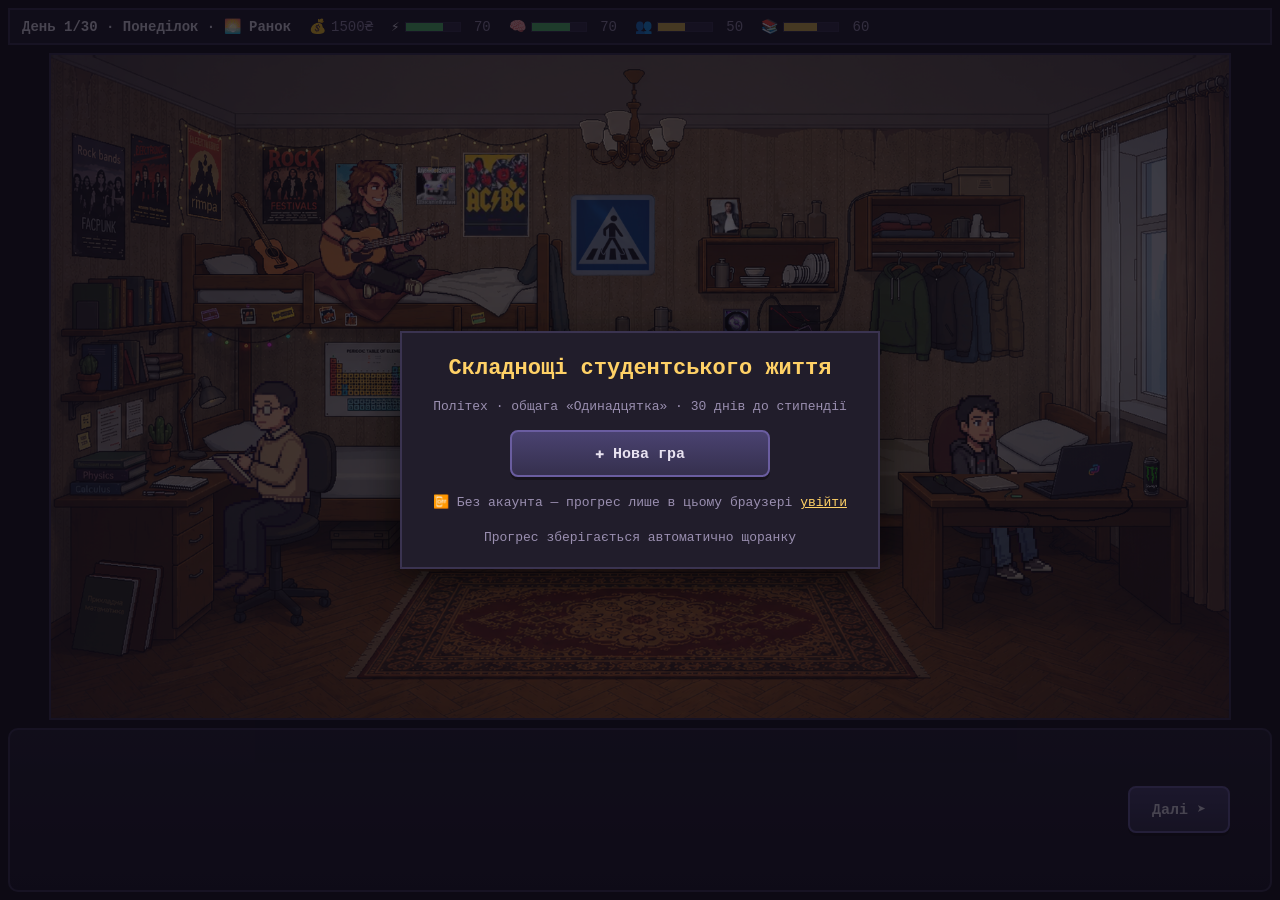
==== index.html @ 9dd838bc "Прибрано технічний рядок про сервер з екрана завантаження" ====
<!DOCTYPE html>
<html lang="uk">
<head>
  <meta charset="UTF-8">
  <meta name="viewport" content="width=device-width, initial-scale=1.0">
  <title>Складнощі студентського життя</title>
  <!-- ⚠️ ?v=12 — НОМЕР ВЕРСІЇ. Підніми його на одиницю ПІСЛЯ КОЖНОГО
       оновлення гри (і тут, і в усіх <script> унизу — вони мають бути
       з тим самим числом).

       НАВІЩО: браузер зберігає файли в себе й не перепитує їх 10 хвилин
       (так налаштовано GitHub Pages). Через це гравець після оновлення
       бачить СТАРУ гру — саме на це ми й наступили зі вступом.

       Для браузера адреса з ІНШИМ числом — це вже ІНША адреса, тож новий
       файл він завантажує обов'язково. Сам файл при цьому не міняється:
       хвостик після знака питання — просто позначка для браузера.

       ⚠️ У цьому коментарі свідомо нема прикладів на кшталт «v=1 і v=2»:
       команда підняття версії (див. PROJECT_HANDOFF.md) міняє ВСІ такі
       числа у файлі, і приклад щоразу перетворювався б на нісенітницю. -->
  <link rel="stylesheet" href="css/style.css?v=12">
</head>
<body>
  <div id="game">
    <!-- HUD: день, день тижня, 5 шкал -->
    <header id="hud"></header>

    <!-- Сцена кімнати (внутрішня роздільність з CONFIG, виставляє main.js) -->
    <div id="scene-wrap">
      <canvas id="scene" width="1672" height="941"></canvas>
    </div>

    <!-- 🛍️ Магазин — доступний ЗАВЖДИ (ідея Даші).
         Раніше треба було чекати, поки випадкова картка сама зволить
         з'явитись. Тепер гравець може свідомо копити на принтер —
         тобто з'являється планування, а не лише везіння. -->
    <button id="shop-btn" title="Магазин">🛍️</button>

    <!-- Акаунт: хто зайшов, вихід, вхід. Угорі праворуч, щоб не плутатись
         із магазином (той унизу, ближче до зони карток). -->
    <button id="account-btn" title="Акаунт">👤</button>

    <!-- Зона рішень: кнопка фаз, згодом картки подій (Етап 3) -->
    <footer id="decision-zone">
      <div class="card-placeholder">Завантаження…</div>
    </footer>
  </div>

  <!-- Оверлей для вікон: календарик, нічний підсумок, фінал -->
  <div id="overlay" class="hidden"></div>

  <!-- Порядок важливий: стан → дані → двигуни → мешканці → сцена → UI → сусіди → цикл -->
  <script src="js/state.js?v=12"></script>
  <script src="data/events.js?v=12"></script>
  <script src="data/quests.js?v=12"></script>
  <script src="data/force_majeure.js?v=12"></script>
  <script src="data/shopping.js?v=12"></script>
  <script src="data/printer.js?v=12"></script>
  <script src="js/api.js?v=12"></script>
  <script src="js/ai.js?v=12"></script>
  <script src="js/minigames.js?v=12"></script>
  <script src="js/events.js?v=12"></script>
  <script src="js/boris.js?v=12"></script>
  <script src="js/characters.js?v=12"></script>
  <script src="js/props.js?v=12"></script>
  <script src="js/scene.js?v=12"></script>
  <script src="js/ui.js?v=12"></script>
  <script src="js/npc.js?v=12"></script>
  <script src="js/main.js?v=12"></script>
</body>
</html>
---- css/style.css ----
/* ============================================
   Складнощі студентського життя — стилі UI
   ============================================ */

* {
  margin: 0;
  padding: 0;
  box-sizing: border-box;
}

:root {
  --bg: #14121a;
  --panel: #211d2b;
  --panel-border: #3a3350;
  --text: #e8e2f0;
  --text-dim: #9a8fb0;
  --bar-bg: #322b45;
}

html, body {
  height: 100%;
}

body {
  background: var(--bg);
  color: var(--text);
  font-family: 'Courier New', Courier, monospace;
  display: flex;
  justify-content: center;
  overflow: hidden; /* без прокрутки: гра завжди вміщується у вікно */
}

#game {
  width: 100%;
  max-width: 1440px; /* на великих екранах кімната росте, HUD тягнеться разом */
  height: 100%;
  display: flex;
  flex-direction: column;
  gap: 8px;
  padding: 8px;
}

/* ---------- HUD ---------- */

#hud {
  background: var(--panel);
  border: 2px solid var(--panel-border);
  padding: 8px 12px;
  display: flex;
  flex-wrap: wrap;
  align-items: center;
  gap: 10px 18px;
  font-size: 14px;
}

#hud .day-info {
  font-weight: bold;
  white-space: nowrap;
}

#hud .day-info .weekend {
  color: #ffd166;
}

#hud .stat {
  display: flex;
  align-items: center;
  gap: 5px;
  white-space: nowrap;
}

#hud .stat .bar {
  display: inline-block;
  width: 56px;
  height: 10px;
  background: var(--bar-bg);
  border: 1px solid var(--panel-border);
}

#hud .stat .bar .fill {
  display: block;
  height: 100%;
  transition: width 0.3s;
}

/* кольори смужок за рівнем — виставляє ui.js */
#hud .fill.high { background: #52c46b; }
#hud .fill.mid  { background: #e0b84a; }
#hud .fill.low  { background: #e05a4a; }

#hud .stat .value {
  min-width: 3ch;
  text-align: right;
  color: var(--text-dim);
}

/* ---------- Сцена ---------- */

/* Сцена займає весь простір МІЖ HUD і панеллю рішень.
   Канвас вписується в нього зі збереженням пропорцій (16:9) —
   тому HUD і кнопки видно завжди, на будь-якій висоті вікна. */
#scene-wrap {
  flex: 1 1 auto;
  min-height: 0; /* дозволяє flex-елементу стискатись менше за вміст */
  display: flex;
  justify-content: center;
  align-items: center;
  position: relative; /* якір для тост-сповіщень над сценою */
}

/* тост-сповіщення: спливає зверху сцени і плавно зникає */
#toast {
  position: absolute;
  top: 16px;
  left: 50%;
  transform: translate(-50%, -12px);
  max-width: 80%;
  padding: 10px 18px;
  background: rgba(33, 29, 43, 0.94);
  border: 1px solid var(--panel-border);
  border-radius: 8px;
  color: var(--text);
  font-size: 15px;
  text-align: center;
  pointer-events: none;
  opacity: 0;
  transition: opacity 0.35s ease, transform 0.35s ease;
  z-index: 5;
  box-shadow: 0 6px 20px rgba(0, 0, 0, 0.45);
}
#toast.show {
  opacity: 1;
  transform: translate(-50%, 0);
}

#scene {
  max-width: 100%;
  max-height: 100%;
  width: auto;
  height: auto;
  display: block;
  border: 2px solid var(--panel-border);
  background: #000;
  /* Сцена працює в нативній роздільності арту і лише вписується у вікно.
     Плавне масштабування (auto) — як у переглядачі фото; «pixelated» тут
     навпаки псував картинку на нецілих масштабах. */
  image-rendering: auto;
}

/* ---------- Зона рішень (заглушка до Етапу 3) ---------- */

#decision-zone {
  background: var(--panel);
  border: 2px solid var(--panel-border);
  padding: 12px;
  min-height: 56px;
  display: flex;
  align-items: center;
  justify-content: center;
}

.card-placeholder {
  color: var(--text-dim);
  font-size: 13px;
}

/* ---------- Оверлей і вікна (календарик, підсумок ночі, фінал) ---------- */

.hidden { display: none !important; }

#overlay {
  position: fixed;
  inset: 0;
  background: rgba(10, 8, 18, 0.72);
  display: flex;
  justify-content: center;
  align-items: center;
  z-index: 10;
}

.window {
  background: var(--panel);
  border: 2px solid var(--panel-border);
  padding: 22px 26px;
  max-width: 440px;
  width: calc(100% - 40px);
  text-align: center;
  display: flex;
  flex-direction: column;
  gap: 14px;
  box-shadow: 0 12px 40px rgba(0, 0, 0, 0.6);
}
.window h2 { font-size: 18px; }
.window .dim { color: var(--text-dim); font-size: 13px; }
.summary div { font-size: 15px; padding: 2px 0; }

.btn {
  background: linear-gradient(180deg, #4a4270, #35304e);
  color: var(--text);
  border: 2px solid #6a5da0;
  border-radius: 8px;
  padding: 12px 22px;
  font-family: inherit;
  font-size: 15px;
  font-weight: bold;
  cursor: pointer;
  align-self: center;
  box-shadow: 0 3px 0 rgba(0, 0, 0, 0.35);
  transition: transform 0.12s ease, box-shadow 0.12s ease, background 0.12s ease, border-color 0.12s ease;
}
.btn:hover {
  background: linear-gradient(180deg, #5a4f88, #423a66);
  border-color: #ffd166;
  transform: translateY(-2px);
  box-shadow: 0 6px 16px rgba(0, 0, 0, 0.4);
}
.btn:active { transform: translateY(0); box-shadow: 0 2px 0 rgba(0, 0, 0, 0.35); }

/* панель фази внизу екрана */
.phase-panel {
  display: flex;
  align-items: center;
  justify-content: space-between;
  gap: 14px;
  width: 100%;
}
.phase-hint { color: var(--text-dim); font-size: 13px; text-align: left; }

/* ---------- календарик — «паперовий» настінний ---------- */

.window.calendar { background: #ece5d3; border-color: #b8ab90; color: #2b2620; }
.window.calendar h2 { color: #2b2620; }

.cal-head, .cal-grid {
  display: grid;
  grid-template-columns: repeat(7, 1fr);
  gap: 4px;
}
.cal-head div { font-size: 11px; color: #8a7d66; }

.cal-cell {
  position: relative;
  border: 1px solid #cfc4ab;
  padding: 8px 0;
  font-size: 14px;
  background: #f6f0e2;
}
.cal-weekend { background: #f3e2da; color: #a04b3c; }
.cal-past { color: #b3a68c; }

/* червоний хрестик на прожитих днях */
.cal-cross {
  position: absolute;
  inset: 0;
  display: flex;
  align-items: center;
  justify-content: center;
  color: #c0392b;
  font-size: 22px;
  line-height: 1;
}

/* сьогоднішній день — обведений */
.cal-today {
  outline: 3px solid #c0392b;
  outline-offset: -3px;
  font-weight: bold;
}

.cal-day-name { font-size: 15px; font-weight: bold; }
.cal-note { color: #a04b3c; font-size: 13px; font-weight: bold; }

.window.calendar .btn { background: #a04b3c; border-color: #7d3a2e; color: #f6f0e2; }
.window.calendar .btn:hover { background: #b85a49; }

/* ---------- картки подій у зоні рішень ---------- */

#decision-zone {
  /* ФІКСОВАНА ВИСОТА, а не min-height.
     Раніше зона росла під довгий текст — і сцена над нею стискалася,
     тобто кімната стрибала після кожного вибору. Тепер висота стала:
     довгий текст прокручується всередині, а фон лишається нерухомим. */
  height: 172px;
  overflow-y: auto;
  scrollbar-width: none;          /* смуга прокрутки тут тільки муляє */
  padding: 24px 40px;    /* повітря довкола тексту — не притискається до країв */
  background: linear-gradient(180deg, #241f30, #1b1725);
  border-radius: 10px;
}

.card {
  width: 100%;
  display: flex;
  flex-direction: column;
  gap: 16px;
}

.card-text {
  font-size: 16px;
  line-height: 1.5;
  text-align: left;
  letter-spacing: 0.2px;
}

/* наслідок вибору — теплим акцентом; трохи опущений і щільніше до плашок */
.card-result { color: #ffd166; margin-top: 12px; }
.card-result + .effects-row { margin-top: -8px; } /* результати ближче до тексту */
.effects-row + .card-choices { margin-top: -6px; } /* кнопку «Далі» трохи вище */

.card-choices {
  display: flex;
  gap: 12px;
  flex-wrap: wrap;
}

/* кнопки вибору — об'ємні, з «натисканням» і золотою рамкою на наведенні
   (візуально вабить до дії) */
.choice-btn {
  flex: 1 1 200px;
  background: linear-gradient(180deg, #3f3757, #2c2640);
  border: 2px solid #5a5080;
  border-radius: 8px;
  color: var(--text);
  font-family: inherit;
  font-size: 15px;
  font-weight: bold;
  padding: 14px 16px;
  cursor: pointer;
  box-shadow: 0 3px 0 rgba(0, 0, 0, 0.35);
  transition: transform 0.12s ease, box-shadow 0.12s ease, background 0.12s ease, border-color 0.12s ease;
}
.choice-btn:hover {
  background: linear-gradient(180deg, #4d4472, #383154);
  border-color: #ffd166;
  transform: translateY(-2px);
  box-shadow: 0 7px 18px rgba(0, 0, 0, 0.42), 0 0 0 1px rgba(255, 209, 102, 0.25);
}
.choice-btn:active { transform: translateY(0); box-shadow: 0 2px 0 rgba(0, 0, 0, 0.35); }

.choice-btn.locked {
  opacity: 0.5;
  cursor: not-allowed;
  box-shadow: none;
  display: flex;
  flex-direction: column;
  gap: 3px;
  align-items: center;
}
.choice-btn.locked:hover {
  background: linear-gradient(180deg, #3f3757, #2c2640);
  border-color: #5a5080;
  transform: none;
  box-shadow: none;
}
.lock-reason { font-size: 11px; color: #e05a4a; font-weight: normal; }

/* плашки змін шкал після вибору: «⚡ −12» «📚 +8» */
.effects-row {
  display: flex;
  gap: 8px;
  flex-wrap: wrap;
}
.effect-chip {
  padding: 3px 10px;
  font-size: 13px;
  font-weight: bold;
  border: 1px solid;
}
.effect-chip.plus  { color: #52c46b; border-color: #2e7d43; background: rgba(82, 196, 107, 0.08); }
.effect-chip.minus { color: #e05a4a; border-color: #8a3a30; background: rgba(224, 90, 74, 0.08); }
.effect-chip.neutral { color: var(--text-dim); border-color: var(--panel-border); font-weight: normal; }

/* ---------- форс-мажор: термінове модальне вікно (Етап 9) ---------- */

.window.fm {
  max-width: 380px;   /* вужче за звичайні вікна — щоб мешканців по боках було видно */
  max-height: 92vh;   /* якщо варіантів багато — не обрізати, а прокрутити */
  overflow-y: auto;
  text-align: center;
  gap: 10px;
  border-color: #c0563f;
  animation: fmPulse 1.6s ease-in-out infinite;
}
@keyframes fmPulse {
  0%, 100% { box-shadow: 0 0 0 2px rgba(224, 90, 74, 0.28), 0 12px 40px rgba(0, 0, 0, 0.6); }
  50%      { box-shadow: 0 0 0 5px rgba(224, 90, 74, 0.55), 0 12px 44px rgba(0, 0, 0, 0.6); }
}
.window.fm.resolved { animation: none; border-color: var(--panel-border); }

.fm-badge {
  align-self: center;
  font-size: 12px;
  font-weight: bold;
  letter-spacing: 3px;
  color: #ff8a6a;
}
.fm-emoji {
  font-size: 58px;
  line-height: 1;
  margin: 2px 0;
  filter: drop-shadow(0 3px 7px rgba(0, 0, 0, 0.55));
  animation: fmBob 2.2s ease-in-out infinite;
}
@keyframes fmBob { 0%, 100% { transform: translateY(0) rotate(-3deg); } 50% { transform: translateY(-5px) rotate(3deg); } }
.window.fm.resolved .fm-emoji { animation: none; }
.fm-title { font-size: 20px; font-weight: bold; color: #ffd166; }
.fm-text { font-size: 15px; line-height: 1.5; }
.fm-choices { justify-content: center; margin-top: 4px; }

/* ---------- шопінг «побалувати себе» ---------- */

.window.shop {
  max-width: 400px;
  text-align: center;
  gap: 10px;
  border-color: #d9a441;   /* тепле золото — приємна подія, не тривога */
}
.shop-badge {
  align-self: center;
  font-size: 12px;
  font-weight: bold;
  letter-spacing: 3px;
  color: #ffd166;
}
.shop-emoji {
  font-size: 54px;
  line-height: 1;
  margin: 2px 0;
  filter: drop-shadow(0 3px 7px rgba(0, 0, 0, 0.5));
}
.shop-title { font-size: 20px; font-weight: bold; color: #ffd166; }
.window.shop .card-choices { flex-direction: column; }
.window.shop .btn { text-align: center; }

/* ---------- діалог сусіда (Етап 8) ---------- */

.window.dialog { max-width: 460px; text-align: left; gap: 12px; }
.dialog-head {
  display: flex;
  align-items: center;
  gap: 12px;
  border-bottom: 1px solid var(--panel-border);
  padding-bottom: 10px;
}
.dialog-emoji { font-size: 34px; line-height: 1; }
.dialog-who { display: flex; flex-direction: column; }
.dialog-who b { font-size: 17px; }
.dialog-who .dim { font-size: 12px; }
.dialog-say { font-size: 15px; line-height: 1.5; }
.dialog .effects-row { justify-content: flex-start; }
.dialog .card-choices { margin-top: 4px; }

/* заблокована кнопка в діалозі (не вистачає ресурсу) */
.locked-btn {
  opacity: 0.5;
  cursor: not-allowed;
  box-shadow: none;
  display: inline-flex;
  flex-direction: column;
  gap: 2px;
}
.locked-btn:hover { transform: none; box-shadow: none; border-color: #6a5da0; background: linear-gradient(180deg, #4a4270, #35304e); }

/* ---------- вступ-знайомство (нова гра) ---------- */

.window.intro {
  max-width: 460px;
  text-align: center;
  gap: 12px;
}
.intro-emoji {
  font-size: 60px;
  line-height: 1;
  filter: drop-shadow(0 3px 8px rgba(0, 0, 0, 0.5));
}
.intro-title { font-size: 20px; color: #ffd166; }
.intro-body {
  font-size: 15px;
  line-height: 1.6;
  text-align: left;
}
.intro-name {
  align-self: center;
  width: 100%;
  max-width: 260px;
  padding: 10px 14px;
  font-family: inherit;
  font-size: 16px;
  text-align: center;
  color: var(--text);
  background: #1b1725;
  border: 2px solid #6a5da0;
  border-radius: 8px;
  outline: none;
}
.intro-name:focus { border-color: #ffd166; }

/* ---------- стартовий екран ---------- */

.start-title {
  font-size: 22px;
  line-height: 1.3;
  color: #ffd166;
}
.window.start { max-width: 480px; gap: 16px; }
.window.start .btn { min-width: 260px; }
.start-hint { font-size: 11px; }

/* ---------- екран входу (Етап 18) ---------- */

/* поля логіна й пароля — той самий вигляд, що в поля імені у вступі,
   щоб екран входу не виглядав чужим у грі */
.auth-input {
  align-self: center;
  width: 100%;
  max-width: 300px;
  padding: 10px 14px;
  font-family: inherit;
  font-size: 15px;
  text-align: center;
  color: var(--text);
  background: #1b1725;
  border: 2px solid #6a5da0;
  border-radius: 8px;
  outline: none;
}
.auth-input:focus { border-color: #ffd166; }

/* Три крапки, що по черзі спалахують — «щось відбувається, не зависло».
   Зроблено трьома окремими <span>, а не анімацією тексту: так воно
   однаково працює в усіх браузерах, зокрема в Safari на iPhone. */
.dots span {
  opacity: 0.2;
  animation: dot-blink 1.2s ease-in-out infinite;
}
.dots span:nth-child(2) { animation-delay: 0.2s; }
.dots span:nth-child(3) { animation-delay: 0.4s; }

@keyframes dot-blink {
  0%, 60%, 100% { opacity: 0.2; }
  30%           { opacity: 1; }
}

/* Три кнопки першого екрана: назва + рядок пояснення під нею.
   Пояснення саме в кнопці, а не збоку — щоб на телефоні читалось
   як одне ціле й не розповзалося. */
.auth-choice {
  display: flex;
  flex-direction: column;
  gap: 4px;
  align-items: center;
  line-height: 1.3;
}
.auth-choice-name { font-size: 15px; }
.auth-choice-hint {
  font-size: 11px;
  font-weight: normal;
  opacity: 0.75;
}

/* причина відмови: «пароль не підходить», «логін зайнятий» */
.auth-error {
  color: #ff6b5a;
  font-weight: bold;
  background: rgba(224, 90, 74, 0.14);
  border: 1px solid rgba(224, 90, 74, 0.55);
  border-radius: 6px;
  padding: 8px 14px;
  font-size: 12px;
  line-height: 1.4;
}

/* хто зайшов / «без акаунта» — рядок унизу стартового екрана */
.start-account { font-size: 11px; line-height: 1.6; }

/* кнопка, яка виглядає як посилання: «вийти», «грати без акаунта».
   Це саме <button>, а не <a>: нікуди не веде, а лише виконує дію —
   і заразом лишається доступною з клавіатури. */
.linkish {
  background: none;
  border: none;
  padding: 0;
  font: inherit;
  font-size: inherit;
  color: #ffd166;
  text-decoration: underline;
  cursor: pointer;
}
.linkish:hover { color: #fff; }

.btn-secondary {
  background: transparent;
  border-color: var(--panel-border);
  color: var(--text-dim);
  font-weight: normal;
}
.btn-secondary:hover { background: #2b2638; }

/* ---------- фінал і гейм-овер ---------- */

.window.gameover h2 { color: #e05a4a; }
.window.finale h2 { color: #ffd166; }
.window.finale { max-width: 520px; }
.final-stats { font-size: 12px; line-height: 1.6; }

/* ---------- чит-панель (клавіша D) ---------- */

#cheat {
  position: fixed;
  top: 12px;
  right: 12px;
  z-index: 30;
  background: var(--panel);
  border: 2px solid #5a5080;
  padding: 12px 14px;
  display: flex;
  flex-direction: column;
  gap: 8px;
  font-size: 13px;
  box-shadow: 0 8px 30px rgba(0, 0, 0, 0.6);
}
.cheat-title { font-weight: bold; color: #ffd166; font-size: 12px; }
.cheat-row { display: flex; align-items: center; gap: 8px; }
.cheat-row input[type=range] { width: 140px; }
.cheat-val { min-width: 4ch; text-align: right; color: var(--text-dim); }
.cheat-phases { display: flex; gap: 4px; flex-wrap: wrap; }
/* стан ШІ у чит-панелі: бачить тільки розробник (клавіша D), не гравець */
.cheat-ai-status {
  max-width: 240px;
  font-size: 11px;
  line-height: 1.4;
  color: var(--text-dim);
  border-top: 1px solid #5a5080;
  padding-top: 6px;
  word-break: break-word;
}
.cheat-phase {
  background: #322b45;
  border: 1px solid #5a5080;
  color: var(--text);
  font-family: inherit;
  font-size: 11px;
  padding: 4px 8px;
  cursor: pointer;
}
.cheat-phase:hover { background: #4a4270; }

/* ---------- МІНІГРИ (js/minigames.js) ---------- */

.arcade-menu, .arcade-game { max-width: 820px; text-align: center; }

.arcade-badge {
  display: inline-block;
  font-size: 12px;
  letter-spacing: 2px;
  color: #7fe0a0;
  border: 1px solid #7fe0a0;
  padding: 2px 10px;
  margin-bottom: 10px;
}
.arcade-title { font-size: 20px; color: #ffd166; margin-bottom: 8px; }
/* ПОЧЕМУ КНОПКИ СІРІ — попередження в меню аркад.
   Було просто помаранчевим текстом і губилось: Даша не помітила, що сил
   не вистачає, і вирішила, що гра зламалась. Тепер це червона плашка з
   рамкою — її видно одразу, ще до того, як тикати сірі кнопки. */
.arcade-blocked {
  display: inline-block;
  color: #ff6b5a;
  font-weight: bold;
  background: rgba(224, 90, 74, 0.14);
  border: 1px solid rgba(224, 90, 74, 0.55);
  border-radius: 6px;
  padding: 8px 14px;
  line-height: 1.4;
}
.arcade-blocked::before { content: '⚠️ '; }

/* ⚠️ ВИМКНЕНІ КНОПКИ — загальне правило для всієї гри.
   У CSS не було ЖОДНОГО стилю для <button disabled>, тому браузер малював
   такі кнопки як звичайні: вони виглядали робочими, просто не реагували.
   Саме через це здавалось, що аркада з Борисом зламалась, хоча насправді
   бракувало енергії.
   Такий самий вигляд, як у .choice-btn.locked — щоб «недоступне»
   в усій грі впізнавалось однаково. */
.btn:disabled {
  opacity: 0.4;
  cursor: not-allowed;
  box-shadow: none;
  filter: grayscale(0.7);
}
.btn:disabled:hover {
  transform: none;
  box-shadow: none;
  border-color: #5a5080;
  background: linear-gradient(180deg, #3f3757, #2c2640);
}

.arcade-list { display: flex; flex-direction: column; gap: 8px; margin: 14px 0; }
.arcade-item {
  display: grid;
  grid-template-columns: 44px 1fr;
  grid-template-rows: auto auto;
  gap: 0 12px;
  text-align: left;
  align-items: center;
}
.arcade-emoji { grid-row: 1 / 3; font-size: 30px; text-align: center; }
.arcade-name { font-weight: bold; color: #ffd166; }
.arcade-desc { font-size: 12px; color: var(--text-dim); }

/* саме поле гри */
#run-canvas {
  display: block;
  margin: 0 auto;
  border: 2px solid #5a5080;
  image-rendering: auto;
  cursor: pointer;
  max-width: 100%;
  /* 📱 Поле гри не має поводитись як сторінка: під час забігу палець
     тільки стрибає, а не тягне екран і не збільшує масштаб подвійним
     тапом. touch-action: none відрубує всі такі жести саме тут. */
  touch-action: none;
}
.arcade-hud {
  display: flex;
  justify-content: space-between;
  align-items: center;
  margin-bottom: 8px;
  font-size: 14px;
  color: #ffd166;
}
.arcade-hint { font-size: 12px; color: var(--text-dim); margin-top: 8px; }
.arcade-score { font-size: 34px; color: #ffd166; margin: 6px 0; }

/* принтер-мікробізнес (js/minigames.js) */
.printer-win { max-width: 460px; }
.printer-badge {
  display: inline-block;
  font-size: 12px;
  letter-spacing: 2px;
  color: #7fc0e0;
  border: 1px solid #7fc0e0;
  padding: 2px 10px;
  align-self: center;
}
.printer-emoji { font-size: 42px; }

/* ============================================================
   📱 МОБІЛЬНА ВЕРСІЯ (Етап 12.5)
   
   Проблема була в тому, що вся верстка розрахована на широкий
   екран: HUD в один ряд, сцена в нативному розмірі, кнопки поруч.
   На телефоні це обрізалось по правому краю.
   
   Правила нижче вмикаються АВТОМАТИЧНО, коли екран вужчий за 760px.
   На комп'ютері нічого не змінюється — там усе лишається як було.
   ============================================================ */

@media (max-width: 760px) {

  /* ---------- загальне ---------- */
  #game {
    padding: 4px;
    gap: 4px;
  }

  /* ---------- HUD ----------
     Було: усе в один ряд → не влазило, обрізалось.
     Стало: дозволяємо переносити на другий рядок і стискаємо все,
     що можна: менші відступи, вужчі смужки, дрібніший шрифт. */
  #hud {
    padding: 6px 8px;
    gap: 4px 10px;
    font-size: 12px;
    justify-content: center;
  }

  /* рядок «День 1/30 · Понеділок · Ранок» займає весь перший рядок,
     щоб шкали не тулились до нього збоку */
  #hud .day-info {
    flex-basis: 100%;
    text-align: center;
    font-size: 12px;
  }

  #hud .stat { gap: 3px; }

  /* смужки вужчі — головне число, а не довжина смужки */
  #hud .stat .bar { width: 34px; height: 8px; }

  #hud .stat .value {
    min-width: 2ch;
    font-size: 12px;
  }

  /* ---------- сцена: КРУПНО, З ГОРТАННЯМ ----------
     Кімната намальована широкою (16:9), а телефон вузький і високий.
     Якщо вписати її у ширину — виходить дрібна смужка, де не роздивитись
     ні облич, ні деталей.

     Тому робимо навпаки: сцена на всю доступну ВИСОТУ, а вбік її можна
     гортати пальцем. Так кімната велика, а Ботан ліворуч і гравець
     праворуч — за один рух пальця.

     Кліки від цього не страждають: координати рахуються від положення
     полотна на екрані (getBoundingClientRect), тож прокрутка враховується
     сама собою. */
  #scene-wrap {
    flex: 1 1 auto;
    align-items: center;
    justify-content: flex-start;   /* потрібно, щоб прокрутка працювала */
    overflow-x: auto;
    overflow-y: hidden;
    -webkit-overflow-scrolling: touch;   /* плавна інерція на iPhone */
    scrollbar-width: none;               /* смуга прокрутки не потрібна */
  }
  #scene-wrap::-webkit-scrollbar { display: none; }

  /* ⚠️ Тост мусить «відчепитись» від сцени.
     Він висить усередині #scene-wrap, а той тепер прокручується вбік —
     тому підказка їхала разом із кімнатою і обрізалась об край екрана.
     fixed прив'язує її до екрана, а не до кімнати. */
  #toast {
    position: fixed;
    top: 74px;
    left: 50%;
    max-width: calc(100% - 24px);
    font-size: 14px;
    z-index: 9;
  }

  #scene {
    /* 85%, а не 100% — сцена трохи «віддалена»: за один погляд видно
       більший шматок кімнати, і гортати доводиться менше.
       Хочеш ще дрібніше — зменшуй це число (75%), крупніше — збільшуй. */
    height: 75%;
    width: auto;
    max-width: none;      /* дозволяємо бути ширшою за екран */
    max-height: 100%;
    flex: 0 0 auto;       /* не стискатись під ширину екрана */
    border-width: 1px;
  }

  /* ---------- зона рішень ----------
     Було: кнопки в ряд → вилазили за екран.
     Стало: одна під одною, на всю ширину, під палець. */
  #decision-zone {
    padding: 14px 12px;
    min-height: 0;
    flex: 1 1 auto;      /* забирає весь простір, що лишився */
    align-items: flex-start;
    overflow-y: auto;    /* довгий текст можна прокрутити */
  }

  .card { gap: 12px; }

  .card-text {
    font-size: 15px;
    line-height: 1.45;
  }

  .card-choices {
    flex-direction: column;
    gap: 8px;
    flex: 0 0 auto;   /* не розтягуватись на весь вільний простір */
  }

  /* Кнопка на всю ширину і не менша за 44px — стандартний мінімум,
     щоб упевнено влучати пальцем.
     ⚠️ flex: 0 0 auto обов'язковий: без нього кнопки в колонці
     роздувались по висоті на пів екрана, і третя вже не влазила. */
  .card-choices .btn,
  .card-choices .locked-btn {
    width: 100%;
    align-self: stretch;
    flex: 0 0 auto;
    min-height: 46px;
    height: auto;
    padding: 11px 14px;
    font-size: 14px;
    text-align: center;
  }

  /* ---------- вікна (картки подій, форс-мажори, магазин) ----------
     На телефоні модалка має займати майже весь екран,
     інакше текст тісниться в вузькій колонці. */
  .window {
    max-width: 100%;
    width: calc(100% - 16px);
    max-height: 92vh;
    overflow-y: auto;
    padding: 16px 14px;
    gap: 10px;
  }

  .window .btn {
    width: 100%;
    min-height: 46px;
  }

  .fm-text, .window p { font-size: 14px; line-height: 1.45; }
  .window h2 { font-size: 16px; }

  /* ---------- календарик ---------- */
  .cal-cell { padding: 5px 0; font-size: 12px; }
  .cal-head div { font-size: 9px; }
  .cal-cross { font-size: 17px; }

  /* ---------- мінігра ----------
     Поле гри ширше за екран — стискаємо пропорційно. */
  #run-canvas {
    width: 100%;
    height: auto;
  }
  .arcade-menu, .arcade-game { max-width: 100%; }
  .arcade-score { font-size: 28px; }

  /* ---------- чит-панель ----------
     На телефоні вона майже не потрібна (клавіатури нема),
     але як відкриється — хай не перекриває весь екран. */
  #cheat {
    top: 4px;
    right: 4px;
    left: 4px;
    font-size: 11px;
    padding: 8px 10px;
  }
  #cheat .cheat-row input[type=range] { width: 100%; }
}

/* ---------- вузькі екрани (більшість телефонів) ---------- */
@media (max-width: 430px) {
  /* Смужки прибираємо: на вузькому екрані вони стають такими дрібними,
     що рівень по них не прочитати. Замість них — число зі знаменником
     («6/100»), бо саме «6» не каже нічого: багато це чи мало?
     Селектор .bar + .value влучає лише в шкали 0–100 — гроші смужки
     не мають, тому «/100» до них не додається. */
  #hud .stat .bar { display: none; }

  #hud .stat .bar + .value::after {
    content: '/100';
    color: var(--text-dim);
    font-size: 0.85em;
  }

  /* П'ять шкал у рядок на 360px не влазять — останню обрізало.
     Тому розкладаємо їх СІТКОЮ 3×2: гарантовано вміщається на будь-якому
     телефоні й читається краще, ніж стиснуте в рядок. */
  #hud {
    display: grid;
    grid-template-columns: repeat(3, 1fr);
    gap: 6px 4px;
    font-size: 12px;
    padding: 7px 8px;
  }

  /* рядок «День 3/30 · Середа · Вечір» — на всю ширину зверху */
  #hud .day-info {
    grid-column: 1 / -1;
    text-align: center;
  }

  #hud .stat {
    justify-content: center;
    gap: 4px;
  }
  #hud .stat .value { min-width: 0; }

  .card-text { font-size: 14px; }
}

/* ---------- 📱 картка на весь екран (ідея Даші) ----------
   На телефоні зона рішень стає однією кнопкою, а картка
   відкривається великим вікном — як форс-мажор. */

.card-open-btn {
  width: 100%;
  min-height: 52px;
  font-size: 15px;
}

/* легке пульсування, поки картку не прочитано — щоб кнопка
   не загубилась серед решти інтерфейсу */
.card-open-btn.pulse {
  animation: card-pulse 2s ease-in-out infinite;
}
@keyframes card-pulse {
  0%, 100% { border-color: #6a5da0; box-shadow: 0 3px 0 rgba(0,0,0,.35); }
  50%      { border-color: #ffd166; box-shadow: 0 3px 14px rgba(255,209,102,.35); }
}

/* саме вікно з карткою */
.card-modal { max-width: 520px; }

.card-modal .card-modal-phase {
  font-size: 12px;
  letter-spacing: 1px;
  color: var(--text-dim);
}

.card-modal .fm-text {
  font-size: 16px;
  line-height: 1.5;
  text-align: left;
}

.card-modal .card-choices {
  flex-direction: column;
  gap: 8px;
}

.card-modal .card-choices .btn {
  width: 100%;
  min-height: 48px;
  flex: 0 0 auto;
}

@media (max-width: 760px) {
  /* на телефоні вікно майже на весь екран */
  .card-modal {
    width: calc(100% - 12px);
    max-height: 88vh;
  }

  /* ЗОНА ВНИЗУ — ТЕЖ ФІКСОВАНА.
     Висота стала, хай там що всередині: короткий натяк, довгий наслідок
     чи кнопка «Далі». Довгий текст прокручується всередині, а не
     розсовує зону — інакше сцена над нею стрибала б щоразу. */
  #decision-zone {
    flex: 0 0 auto;
    height: 168px;
    padding: 10px 12px;
    min-height: 0;
    overflow-y: auto;

    /* ⚠️ flex-start, а НЕ center.
       При center браузер центрує вміст, який не влазить, — і тоді він
       обрізається з ОБОХ боків, причому до верху неможливо прокрутити.
       Класична пастка flex + overflow. Краще хай текст починається згори
       й гортається донизу, ніж «красиво по центру», але недоступний. */
    align-items: flex-start;
    justify-content: flex-start;

    /* смуга прокрутки тут ПОТРІБНА — інакше не видно, що є що гортати */
    scrollbar-width: thin;
  }

  /* натяк «є нова ситуація» лишається по центру — він короткий */
  #decision-zone .mobile-prompt,
  #decision-zone .phase-panel { margin: auto 0; width: 100%; }
}

/* натяк біля кнопки на телефоні: «є нова ситуація» */
.mobile-prompt {
  gap: 10px;
  align-items: center;
}
.card-hint {
  font-size: 16px;
  color: var(--text);
  text-align: center;
  font-weight: bold;
}

/* ---------- 🛍️ КНОПКА МАГАЗИНУ (ідея Даші) ----------
   Скраю екрана, доступна завжди. Не чекаємо, поки випадкова картка
   сама запропонує купити — гравець може зайти сам і свідомо копити
   на потрібну річ. */

#shop-btn {
  position: fixed;
  right: 14px;
  /* прив'язана до НИЗУ, а не до середини: ближче до зони з картками,
     де й так рука, і не заслоняє кімнату посередині */
  bottom: 172px;
  z-index: 8;              /* над сценою, але під вікнами (у них 10) */

  width: 52px;
  height: 52px;
  border-radius: 50%;
  font-size: 24px;
  line-height: 1;
  cursor: pointer;

  background: linear-gradient(180deg, #4a4270, #35304e);
  border: 2px solid #6a5da0;
  color: var(--text);
  box-shadow: 0 4px 14px rgba(0, 0, 0, 0.5);
  transition: transform .15s ease, border-color .15s ease, box-shadow .15s ease;
}

#shop-btn:hover {
  border-color: #ffd166;
  transform: scale(1.08);
  box-shadow: 0 6px 20px rgba(255, 209, 102, .3);
}
#shop-btn:active { transform: scale(0.96); }

/* ---------- кнопка акаунта (Етап 18) ----------
   Той самий кружечок, що й магазин, але вгорі: одразу під HUD і праворуч.
   Магазин лишається внизу — так дві круглі кнопки не зливаються в пару
   і кожна тримається свого краю. */
#account-btn {
  position: fixed;
  right: 14px;
  top: 58px;
  z-index: 8;

  width: 44px;
  height: 44px;
  border-radius: 50%;
  font-size: 20px;
  line-height: 1;
  cursor: pointer;

  background: linear-gradient(180deg, #4a4270, #35304e);
  border: 2px solid #6a5da0;
  color: var(--text);
  box-shadow: 0 4px 14px rgba(0, 0, 0, 0.5);
  transition: transform .15s ease, border-color .15s ease;
}
#account-btn:hover { border-color: #ffd166; transform: scale(1.08); }
#account-btn:active { transform: scale(0.96); }

/* зелена облямівка = гравець залогінений і прогрес їде на сервер */
#account-btn.online { border-color: #5ec27a; }

/* коли грошей вистачає бодай на щось — кнопка легенько світиться,
   щоб нагадати: можна себе побалувати */
#shop-btn.can-afford {
  animation: shop-glow 2.5s ease-in-out infinite;
}
@keyframes shop-glow {
  0%, 100% { border-color: #6a5da0; }
  50%      { border-color: #ffd166; box-shadow: 0 4px 18px rgba(255, 209, 102, .35); }
}

@media (max-width: 760px) {
  /* на телефоні — трохи менша й вище, щоб не заважати великому пальцю
     й не накладатись на зону з карткою */
  #shop-btn {
    width: 46px;
    height: 46px;
    font-size: 21px;
    right: 8px;
    top: auto;
    bottom: 172px;         /* якраз над зоною рішень (152px + відступ) */
    transform: none;
  }
  #shop-btn:hover { transform: scale(1.08); }
  #shop-btn:active { transform: scale(0.96); }
  @keyframes shop-glow {
    0%, 100% { border-color: #6a5da0; }
    50%      { border-color: #ffd166; box-shadow: 0 4px 18px rgba(255, 209, 102, .35); }
  }
}

#decision-zone::-webkit-scrollbar { display: none; }

/* ---------- 👋 ВСТУП: персонаж збоку + підказки (Етап 12.6) ---------- */

/* слайд про персонажа — два стовпчики: фігура ліворуч, текст праворуч */
.window.intro.intro-with-char {
  flex-direction: row;
  align-items: flex-end;   /* персонаж «стоїть» на нижньому краї вікна */
  gap: 8px;
  /* Ширина вікна безпосередньо визначає місце для тексту:
     540 − 260(персонаж) − відступи ≈ 244px, і текст ламався по 3 слова.
     680 дає тексту ≈ 384px — читається спокійно, персонаж лишається великим. */
  max-width: 680px;
  text-align: left;
  /* ліворуч майже без відступу: персонаж притиснутий до самого краю,
     і весь звільнений простір дістається тексту */
  padding: 20px 24px 18px 4px;
}

.intro-with-char .intro-content {
  display: flex;
  flex-direction: column;
  gap: 12px;
  flex: 1 1 auto;
  min-width: 0;              /* дозволяє тексту переноситись */
}

.intro-with-char .intro-title,
.intro-with-char .intro-body { text-align: left; }

/* сам персонаж: спрайт малюється кодом у canvas */
.intro-char {
  width: 260px;
  height: auto;
  flex: 0 0 auto;
  image-rendering: auto;
  align-self: flex-end;      /* стоїть «на підлозі» вікна */
  filter: drop-shadow(0 6px 12px rgba(0, 0, 0, .5));
}

/* звичайні слайди лишаються стовпчиком */
.window.intro .intro-content {
  display: flex;
  flex-direction: column;
  gap: 12px;
  width: 100%;
}

/* ---------- список «що можна тикати» ---------- */
.intro-tips {
  list-style: none;
  display: flex;
  flex-direction: column;
  gap: 10px;
  text-align: left;
  margin: 4px 0;
}

.intro-tips li {
  display: grid;
  grid-template-columns: 30px 1fr;
  gap: 10px;
  align-items: start;
  font-size: 14px;
  line-height: 1.45;
  color: var(--text);
}

.intro-tip-icon {
  font-size: 22px;
  line-height: 1.2;
  text-align: center;
}

.intro-tips b { color: #ffd166; }

@media (max-width: 760px) {
  /* 📱 На телефоні персонаж збоку — програшна схема: або він дрібний,
     або тексту нема де вміститись (екран лише 360px завширшки).
     Тому ставимо його ЗВЕРХУ й на всю ширину — тоді він великий,
     а текст під ним має повний рядок. */
  .window.intro.intro-with-char {
    flex-direction: column;
    align-items: center;
    gap: 6px;
    padding: 14px 16px 18px;
  }

  .intro-char {
    width: 170px;
    align-self: center;
  }

  .intro-with-char .intro-content { width: 100%; }
  .intro-with-char .intro-title { text-align: center; }
  .intro-tips li { font-size: 13px; grid-template-columns: 26px 1fr; }
  .intro-tip-icon { font-size: 19px; }
}

/* ---------- 📱 ПОВЕДІНКА ДОТИКУ ----------
   На телефоні браузер за замовчуванням поводиться так, ніби ти читаєш
   сторінку, а не граєш: підсвічує синім те, у що тикнув, виділяє текст
   при затиску й чекає, чи не буде подвійного тапу для збільшення.
   У грі це все зайве й виглядає як поломка. */

html, body {
  /* синя підсвітка при тапі — прибрати */
  -webkit-tap-highlight-color: transparent;
}

/* Текст гри не виділяємо: гравець тикає по кімнаті й кнопках,
   а не копіює звідти цитати. Затиснув палець — нічого не «синіє». */
#game, #overlay, #shop-btn, #cheat {
  -webkit-user-select: none;
  user-select: none;
}

/* ⚠️ Поле вводу імені — виняток: там виділяти ТРЕБА,
   інакше не виправиш опечатку. */
input, textarea {
  -webkit-user-select: text;
  user-select: text;
}

/* Скасовує паузу ~300 мс, яку браузер тримає «на випадок подвійного тапу»,
   і заборону масштабувати гру двома пальцями. Кліки стають миттєвими. */
#scene, .btn, .choice-btn, #shop-btn, .card-open-btn {
  touch-action: manipulation;
}

/* На дотику немає курсора, тому «наведення» спрацьовує залипанням:
   кнопка лишається підсвіченою після натискання. Вимикаємо ефект наведення
   там, де вказівника фізично не існує. */
@media (hover: none) {
  .btn:hover {
    background: linear-gradient(180deg, #4a4270, #35304e);
    border-color: #6a5da0;
    transform: none;
    box-shadow: 0 3px 0 rgba(0, 0, 0, 0.35);
  }
  #shop-btn:hover { transform: none; border-color: #6a5da0; }

  /* 🍏 Друга половина виправлення для iPhone (перша — в js/main.js, init).
     Safari на iOS вважає елемент клікабельним, лише якщо на ньому висить
     обробник кліку АБО стоїть cursor: pointer. Без цього тапи по кімнаті
     не працювали взагалі: ні сусіди, ні тарган, ні предмети.

     Ставимо тільки для сенсорних екранів (hover: none): на комп'ютері
     курсор над сценою має мінятися на «руку» лише над тим, що справді
     тикається, — цим керує код (npc.js, boris.js). */
  #scene { cursor: pointer; }
}

/* ---------- 📱 стартовий екран на телефоні ----------
   Причина, чому вікно вилазило за край: у кнопок стояло min-width: 260px
   («не вужче за 260»), і разом з відступами вікна це давало більше,
   ніж ширина екрана 360px. На телефоні знімаємо це обмеження. */
@media (max-width: 430px) {
  .window.start {
    max-width: 100%;
    width: calc(100% - 12px);
    gap: 12px;
    padding: 18px 14px;
  }

  .window.start .btn {
    min-width: 0;          /* ← головне виправлення */
    width: 100%;
    font-size: 14px;
    padding: 12px 10px;
  }

  .start-title { font-size: 18px; }
  .start-hint { font-size: 10px; }
}
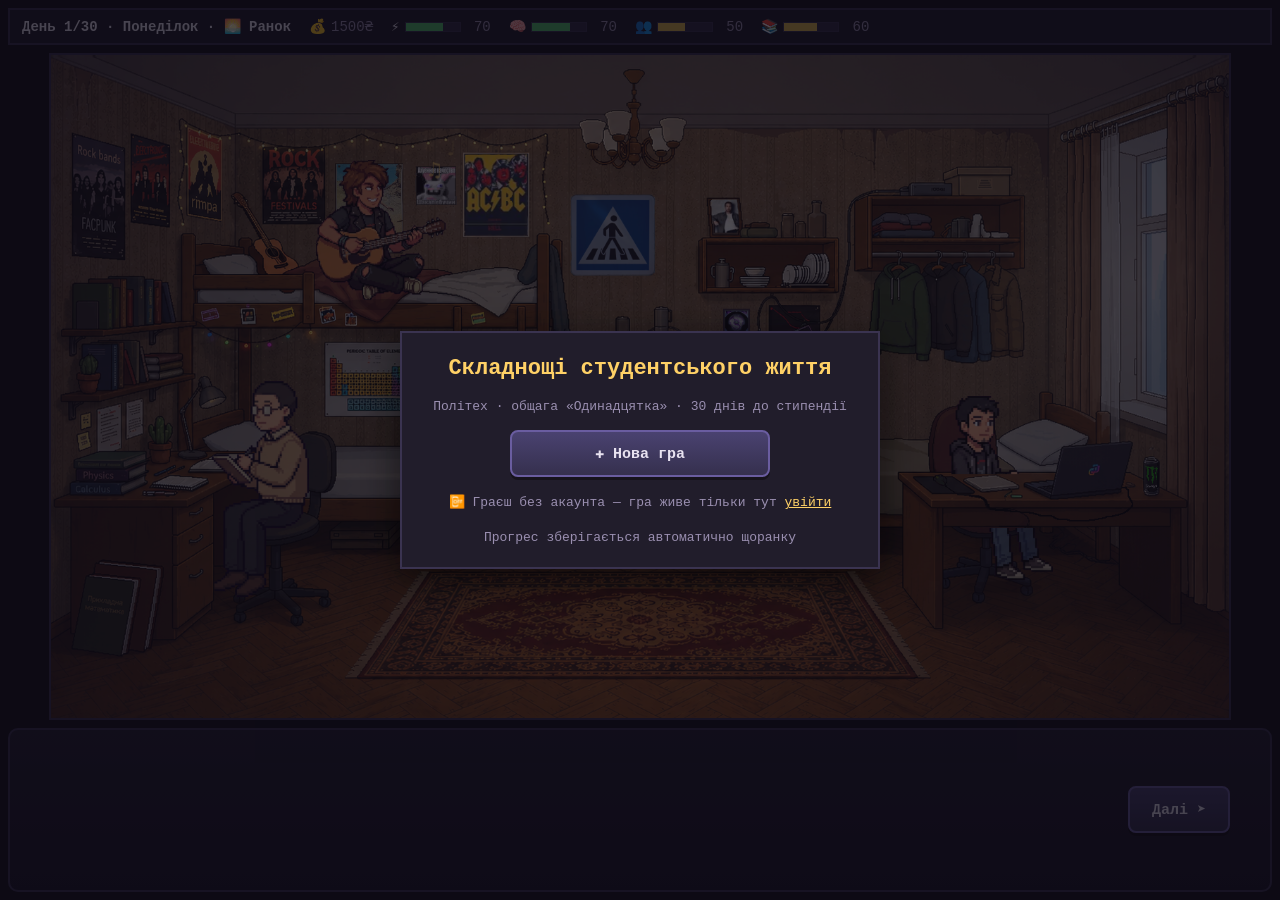
==== commit 3bcc38fe: "Людські тексти замість технічних; підказка не обрізається; новий акаунт стартує чисто" ====
--- a/index.html
+++ b/index.html
@@ -4,7 +4,7 @@
   <meta charset="UTF-8">
   <meta name="viewport" content="width=device-width, initial-scale=1.0">
   <title>Складнощі студентського життя</title>
-  <!-- ⚠️ ?v=12 — НОМЕР ВЕРСІЇ. Підніми його на одиницю ПІСЛЯ КОЖНОГО
+  <!-- ⚠️ ?v=13 — НОМЕР ВЕРСІЇ. Підніми його на одиницю ПІСЛЯ КОЖНОГО
        оновлення гри (і тут, і в усіх <script> унизу — вони мають бути
        з тим самим числом).
 
@@ -19,7 +19,7 @@
        ⚠️ У цьому коментарі свідомо нема прикладів на кшталт «v=1 і v=2»:
        команда підняття версії (див. PROJECT_HANDOFF.md) міняє ВСІ такі
        числа у файлі, і приклад щоразу перетворювався б на нісенітницю. -->
-  <link rel="stylesheet" href="css/style.css?v=12">
+  <link rel="stylesheet" href="css/style.css?v=13">
 </head>
 <body>
   <div id="game">
@@ -51,22 +51,22 @@
   <div id="overlay" class="hidden"></div>
 
   <!-- Порядок важливий: стан → дані → двигуни → мешканці → сцена → UI → сусіди → цикл -->
-  <script src="js/state.js?v=12"></script>
-  <script src="data/events.js?v=12"></script>
-  <script src="data/quests.js?v=12"></script>
-  <script src="data/force_majeure.js?v=12"></script>
-  <script src="data/shopping.js?v=12"></script>
-  <script src="data/printer.js?v=12"></script>
-  <script src="js/api.js?v=12"></script>
-  <script src="js/ai.js?v=12"></script>
-  <script src="js/minigames.js?v=12"></script>
-  <script src="js/events.js?v=12"></script>
-  <script src="js/boris.js?v=12"></script>
-  <script src="js/characters.js?v=12"></script>
-  <script src="js/props.js?v=12"></script>
-  <script src="js/scene.js?v=12"></script>
-  <script src="js/ui.js?v=12"></script>
-  <script src="js/npc.js?v=12"></script>
-  <script src="js/main.js?v=12"></script>
+  <script src="js/state.js?v=13"></script>
+  <script src="data/events.js?v=13"></script>
+  <script src="data/quests.js?v=13"></script>
+  <script src="data/force_majeure.js?v=13"></script>
+  <script src="data/shopping.js?v=13"></script>
+  <script src="data/printer.js?v=13"></script>
+  <script src="js/api.js?v=13"></script>
+  <script src="js/ai.js?v=13"></script>
+  <script src="js/minigames.js?v=13"></script>
+  <script src="js/events.js?v=13"></script>
+  <script src="js/boris.js?v=13"></script>
+  <script src="js/characters.js?v=13"></script>
+  <script src="js/props.js?v=13"></script>
+  <script src="js/scene.js?v=13"></script>
+  <script src="js/ui.js?v=13"></script>
+  <script src="js/npc.js?v=13"></script>
+  <script src="js/main.js?v=13"></script>
 </body>
 </html>
--- a/css/style.css
+++ b/css/style.css
@@ -110,7 +110,10 @@
 
 /* тост-сповіщення: спливає зверху сцени і плавно зникає */
 #toast {
-  position: absolute;
+  /* fixed, а не absolute: підказка живе біля <body> і прив'язана до ЕКРАНА.
+     Так її не обрізає рамка сцени й не тягне за собою гортання кімнати.
+     Значення top ставить код (js/ui.js, showToast) — одразу під HUD. */
+  position: fixed;
   top: 16px;
   left: 50%;
   transform: translate(-50%, -12px);
@@ -570,6 +573,34 @@
   line-height: 1.4;
 }
 
+/* Стан збереження у вікні акаунта.
+   ⚠️ Спершу я показувала його стилем .auth-error — і бадьоре «Усе
+   збережено» з'являлось у ЧЕРВОНІЙ рамці помилки. Тому три окремі
+   настрої: добре, погано, ще нічого. */
+.acc-sync {
+  border-radius: 6px;
+  padding: 8px 14px;
+  font-size: 12px;
+  line-height: 1.4;
+  font-weight: bold;
+}
+.acc-sync.ok {
+  color: #5ec27a;
+  background: rgba(94, 194, 122, 0.12);
+  border: 1px solid rgba(94, 194, 122, 0.45);
+}
+.acc-sync.warn {
+  color: #ff6b5a;
+  background: rgba(224, 90, 74, 0.14);
+  border: 1px solid rgba(224, 90, 74, 0.55);
+}
+.acc-sync.idle {
+  color: var(--text);
+  opacity: 0.7;
+  font-weight: normal;
+  border: 1px solid var(--panel-border);
+}
+
 /* хто зайшов / «без акаунта» — рядок унизу стартового екрана */
 .start-account { font-size: 11px; line-height: 1.6; }
 
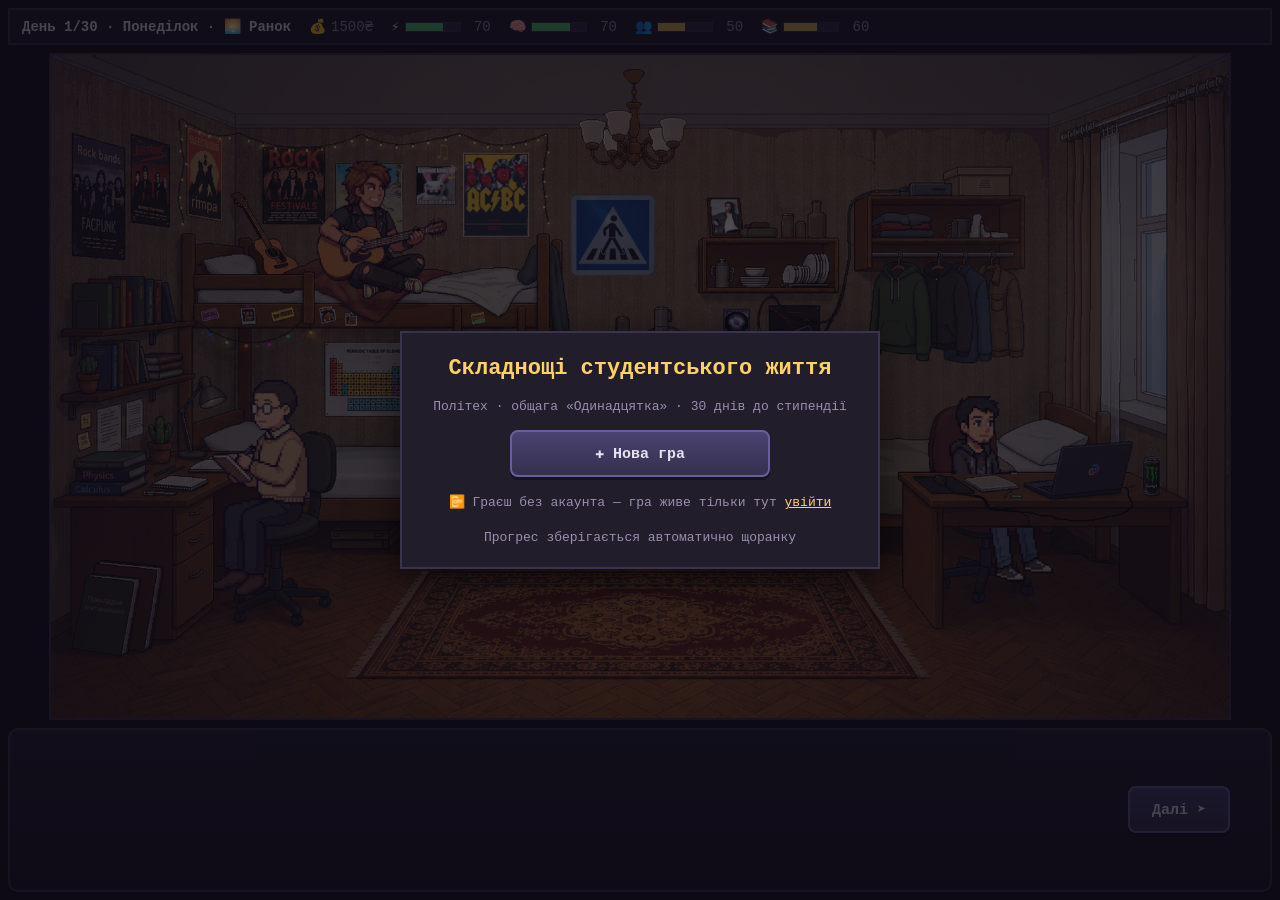
==== commit 862ddd77: "Взаємодії з сусідами, плітки Тусовщика; ШІ-картки більше не застрягають у черзі" ====
--- a/index.html
+++ b/index.html
@@ -4,7 +4,7 @@
   <meta charset="UTF-8">
   <meta name="viewport" content="width=device-width, initial-scale=1.0">
   <title>Складнощі студентського життя</title>
-  <!-- ⚠️ ?v=13 — НОМЕР ВЕРСІЇ. Підніми його на одиницю ПІСЛЯ КОЖНОГО
+  <!-- ⚠️ ?v=14 — НОМЕР ВЕРСІЇ. Підніми його на одиницю ПІСЛЯ КОЖНОГО
        оновлення гри (і тут, і в усіх <script> унизу — вони мають бути
        з тим самим числом).
 
@@ -19,7 +19,7 @@
        ⚠️ У цьому коментарі свідомо нема прикладів на кшталт «v=1 і v=2»:
        команда підняття версії (див. PROJECT_HANDOFF.md) міняє ВСІ такі
        числа у файлі, і приклад щоразу перетворювався б на нісенітницю. -->
-  <link rel="stylesheet" href="css/style.css?v=13">
+  <link rel="stylesheet" href="css/style.css?v=14">
 </head>
 <body>
   <div id="game">
@@ -51,22 +51,22 @@
   <div id="overlay" class="hidden"></div>
 
   <!-- Порядок важливий: стан → дані → двигуни → мешканці → сцена → UI → сусіди → цикл -->
-  <script src="js/state.js?v=13"></script>
-  <script src="data/events.js?v=13"></script>
-  <script src="data/quests.js?v=13"></script>
-  <script src="data/force_majeure.js?v=13"></script>
-  <script src="data/shopping.js?v=13"></script>
-  <script src="data/printer.js?v=13"></script>
-  <script src="js/api.js?v=13"></script>
-  <script src="js/ai.js?v=13"></script>
-  <script src="js/minigames.js?v=13"></script>
-  <script src="js/events.js?v=13"></script>
-  <script src="js/boris.js?v=13"></script>
-  <script src="js/characters.js?v=13"></script>
-  <script src="js/props.js?v=13"></script>
-  <script src="js/scene.js?v=13"></script>
-  <script src="js/ui.js?v=13"></script>
-  <script src="js/npc.js?v=13"></script>
-  <script src="js/main.js?v=13"></script>
+  <script src="js/state.js?v=14"></script>
+  <script src="data/events.js?v=14"></script>
+  <script src="data/quests.js?v=14"></script>
+  <script src="data/force_majeure.js?v=14"></script>
+  <script src="data/shopping.js?v=14"></script>
+  <script src="data/printer.js?v=14"></script>
+  <script src="js/api.js?v=14"></script>
+  <script src="js/ai.js?v=14"></script>
+  <script src="js/minigames.js?v=14"></script>
+  <script src="js/events.js?v=14"></script>
+  <script src="js/boris.js?v=14"></script>
+  <script src="js/characters.js?v=14"></script>
+  <script src="js/props.js?v=14"></script>
+  <script src="js/scene.js?v=14"></script>
+  <script src="js/ui.js?v=14"></script>
+  <script src="js/npc.js?v=14"></script>
+  <script src="js/main.js?v=14"></script>
 </body>
 </html>
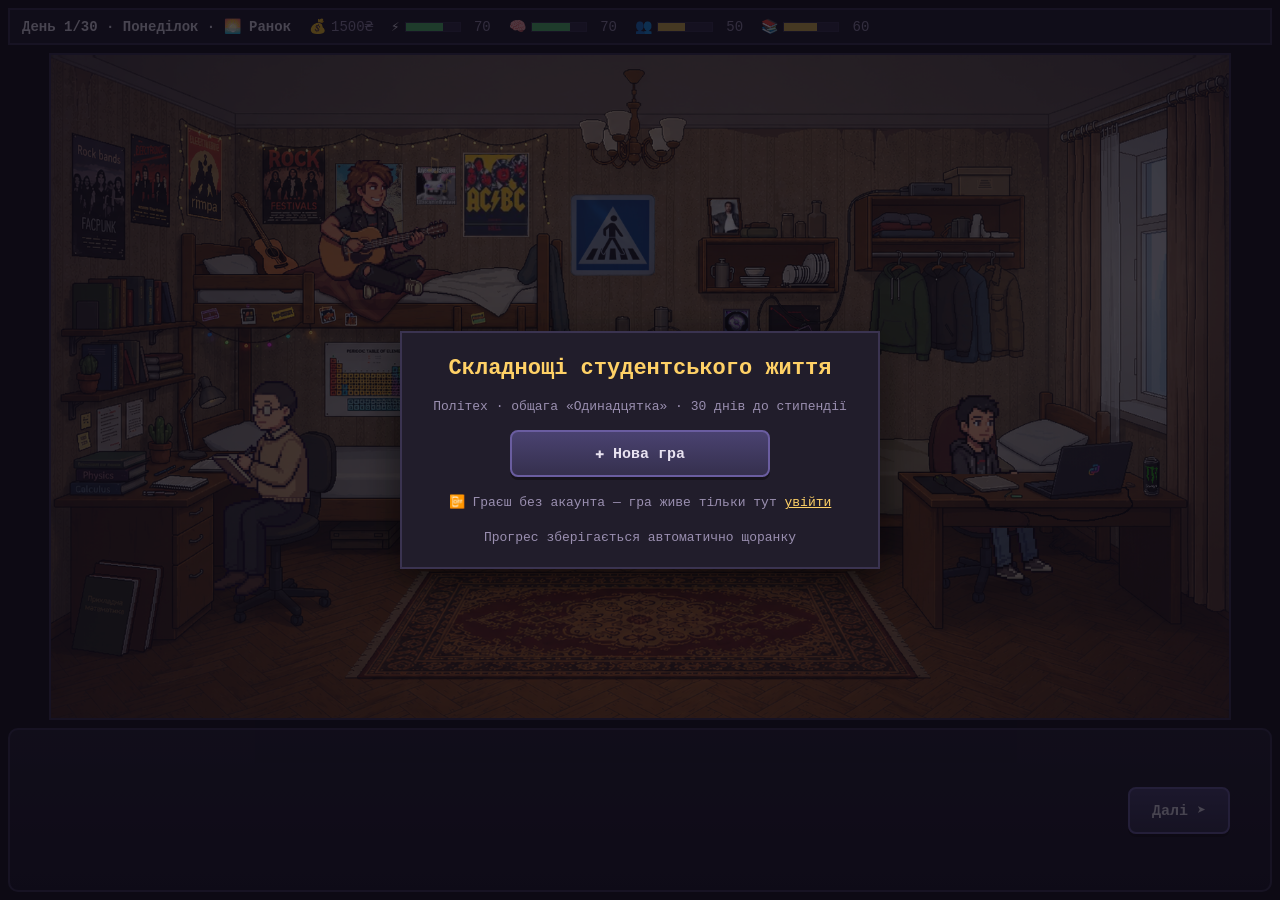
==== commit 5f4aca02: "У зоні рішень гортається текст, а не кнопки" ====
--- a/index.html
+++ b/index.html
@@ -4,7 +4,7 @@
   <meta charset="UTF-8">
   <meta name="viewport" content="width=device-width, initial-scale=1.0">
   <title>Складнощі студентського життя</title>
-  <!-- ⚠️ ?v=14 — НОМЕР ВЕРСІЇ. Підніми його на одиницю ПІСЛЯ КОЖНОГО
+  <!-- ⚠️ ?v=15 — НОМЕР ВЕРСІЇ. Підніми його на одиницю ПІСЛЯ КОЖНОГО
        оновлення гри (і тут, і в усіх <script> унизу — вони мають бути
        з тим самим числом).
 
@@ -19,7 +19,7 @@
        ⚠️ У цьому коментарі свідомо нема прикладів на кшталт «v=1 і v=2»:
        команда підняття версії (див. PROJECT_HANDOFF.md) міняє ВСІ такі
        числа у файлі, і приклад щоразу перетворювався б на нісенітницю. -->
-  <link rel="stylesheet" href="css/style.css?v=14">
+  <link rel="stylesheet" href="css/style.css?v=15">
 </head>
 <body>
   <div id="game">
@@ -51,22 +51,22 @@
   <div id="overlay" class="hidden"></div>
 
   <!-- Порядок важливий: стан → дані → двигуни → мешканці → сцена → UI → сусіди → цикл -->
-  <script src="js/state.js?v=14"></script>
-  <script src="data/events.js?v=14"></script>
-  <script src="data/quests.js?v=14"></script>
-  <script src="data/force_majeure.js?v=14"></script>
-  <script src="data/shopping.js?v=14"></script>
-  <script src="data/printer.js?v=14"></script>
-  <script src="js/api.js?v=14"></script>
-  <script src="js/ai.js?v=14"></script>
-  <script src="js/minigames.js?v=14"></script>
-  <script src="js/events.js?v=14"></script>
-  <script src="js/boris.js?v=14"></script>
-  <script src="js/characters.js?v=14"></script>
-  <script src="js/props.js?v=14"></script>
-  <script src="js/scene.js?v=14"></script>
-  <script src="js/ui.js?v=14"></script>
-  <script src="js/npc.js?v=14"></script>
-  <script src="js/main.js?v=14"></script>
+  <script src="js/state.js?v=15"></script>
+  <script src="data/events.js?v=15"></script>
+  <script src="data/quests.js?v=15"></script>
+  <script src="data/force_majeure.js?v=15"></script>
+  <script src="data/shopping.js?v=15"></script>
+  <script src="data/printer.js?v=15"></script>
+  <script src="js/api.js?v=15"></script>
+  <script src="js/ai.js?v=15"></script>
+  <script src="js/minigames.js?v=15"></script>
+  <script src="js/events.js?v=15"></script>
+  <script src="js/boris.js?v=15"></script>
+  <script src="js/characters.js?v=15"></script>
+  <script src="js/props.js?v=15"></script>
+  <script src="js/scene.js?v=15"></script>
+  <script src="js/ui.js?v=15"></script>
+  <script src="js/npc.js?v=15"></script>
+  <script src="js/main.js?v=15"></script>
 </body>
 </html>
--- a/css/style.css
+++ b/css/style.css
@@ -284,9 +284,14 @@
      тобто кімната стрибала після кожного вибору. Тепер висота стала:
      довгий текст прокручується всередині, а фон лишається нерухомим. */
   height: 172px;
-  overflow-y: auto;
-  scrollbar-width: none;          /* смуга прокрутки тут тільки муляє */
-  padding: 24px 40px;    /* повітря довкола тексту — не притискається до країв */
+  /* ⚠️ ПРОКРУЧУЄТЬСЯ НЕ ВСЯ ЗОНА, А ЛИШЕ ТЕКСТ (див. .card-text нижче).
+     Було: overflow-y тут — і при довгій картці ШІ разом із текстом
+     виїжджали з очей КНОПКИ. Гравець бачив обрізаний текст і жодного
+     варіанта вибору, поки не здогадається прокрутити.
+     Тепер кнопки закріплені внизу й видно завжди, а гортається лише текст. */
+  overflow: hidden;
+  align-items: stretch;  /* картка займає всю висоту зони */
+  padding: 20px 40px;
   background: linear-gradient(180deg, #241f30, #1b1725);
   border-radius: 10px;
 }
@@ -295,7 +300,11 @@
   width: 100%;
   display: flex;
   flex-direction: column;
-  gap: 16px;
+  gap: 12px;
+  /* картка розтягується на всю зону: текст угорі гортається,
+     кнопки внизу лишаються на місці */
+  height: 100%;
+  min-height: 0;
 }
 
 .card-text {
@@ -303,7 +312,18 @@
   line-height: 1.5;
   text-align: left;
   letter-spacing: 0.2px;
-}
+  /* ⚠️ Гортається САМЕ ТЕКСТ, а не вся зона — інакше довга картка
+     вивозила кнопки за межі видимого. min-height: 0 обов'язковий:
+     без нього flex не дозволяє блоку стиснутись менше за свій вміст,
+     і прокрутка просто не вмикається. */
+  flex: 1 1 auto;
+  min-height: 0;
+  overflow-y: auto;
+  scrollbar-width: thin;
+}
+
+/* кнопки завжди внизу й завжди видимі */
+.card > .card-choices { flex: 0 0 auto; }
 
 /* наслідок вибору — теплим акцентом; трохи опущений і щільніше до плашок */
 .card-result { color: #ffd166; margin-top: 12px; }
@@ -1051,7 +1071,19 @@
   .card-modal {
     width: calc(100% - 12px);
     max-height: 88vh;
-  }
+    /* та сама логіка, що в зоні рішень на комп'ютері: гортається ТЕКСТ,
+       а кнопки вибору лишаються внизу на видноті. Довгі картки від ШІ
+       інакше вивозили б їх за нижній край екрана */
+    display: flex;
+    flex-direction: column;
+    overflow: hidden;
+  }
+  .card-modal .fm-text {
+    flex: 1 1 auto;
+    min-height: 0;
+    overflow-y: auto;
+  }
+  .card-modal .card-choices { flex: 0 0 auto; }
 
   /* ЗОНА ВНИЗУ — ТЕЖ ФІКСОВАНА.
      Висота стала, хай там що всередині: короткий натяк, довгий наслідок
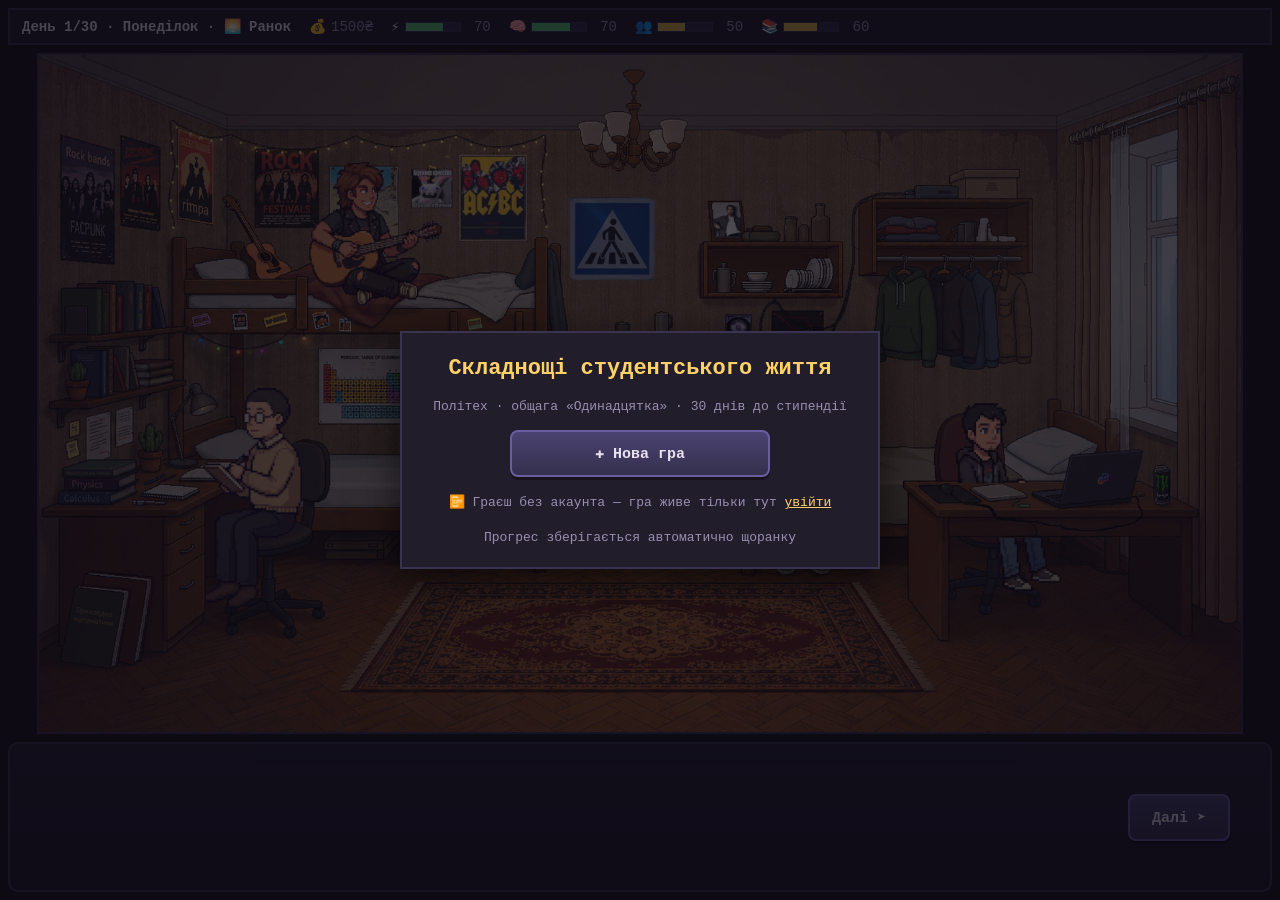
==== commit 4566c744: "У вузьких вікнах картка відкривається вікном, як на телефоні" ====
--- a/index.html
+++ b/index.html
@@ -4,7 +4,7 @@
   <meta charset="UTF-8">
   <meta name="viewport" content="width=device-width, initial-scale=1.0">
   <title>Складнощі студентського життя</title>
-  <!-- ⚠️ ?v=15 — НОМЕР ВЕРСІЇ. Підніми його на одиницю ПІСЛЯ КОЖНОГО
+  <!-- ⚠️ ?v=16 — НОМЕР ВЕРСІЇ. Підніми його на одиницю ПІСЛЯ КОЖНОГО
        оновлення гри (і тут, і в усіх <script> унизу — вони мають бути
        з тим самим числом).
 
@@ -19,7 +19,7 @@
        ⚠️ У цьому коментарі свідомо нема прикладів на кшталт «v=1 і v=2»:
        команда підняття версії (див. PROJECT_HANDOFF.md) міняє ВСІ такі
        числа у файлі, і приклад щоразу перетворювався б на нісенітницю. -->
-  <link rel="stylesheet" href="css/style.css?v=15">
+  <link rel="stylesheet" href="css/style.css?v=16">
 </head>
 <body>
   <div id="game">
@@ -51,22 +51,22 @@
   <div id="overlay" class="hidden"></div>
 
   <!-- Порядок важливий: стан → дані → двигуни → мешканці → сцена → UI → сусіди → цикл -->
-  <script src="js/state.js?v=15"></script>
-  <script src="data/events.js?v=15"></script>
-  <script src="data/quests.js?v=15"></script>
-  <script src="data/force_majeure.js?v=15"></script>
-  <script src="data/shopping.js?v=15"></script>
-  <script src="data/printer.js?v=15"></script>
-  <script src="js/api.js?v=15"></script>
-  <script src="js/ai.js?v=15"></script>
-  <script src="js/minigames.js?v=15"></script>
-  <script src="js/events.js?v=15"></script>
-  <script src="js/boris.js?v=15"></script>
-  <script src="js/characters.js?v=15"></script>
-  <script src="js/props.js?v=15"></script>
-  <script src="js/scene.js?v=15"></script>
-  <script src="js/ui.js?v=15"></script>
-  <script src="js/npc.js?v=15"></script>
-  <script src="js/main.js?v=15"></script>
+  <script src="js/state.js?v=16"></script>
+  <script src="data/events.js?v=16"></script>
+  <script src="data/quests.js?v=16"></script>
+  <script src="data/force_majeure.js?v=16"></script>
+  <script src="data/shopping.js?v=16"></script>
+  <script src="data/printer.js?v=16"></script>
+  <script src="js/api.js?v=16"></script>
+  <script src="js/ai.js?v=16"></script>
+  <script src="js/minigames.js?v=16"></script>
+  <script src="js/events.js?v=16"></script>
+  <script src="js/boris.js?v=16"></script>
+  <script src="js/characters.js?v=16"></script>
+  <script src="js/props.js?v=16"></script>
+  <script src="js/scene.js?v=16"></script>
+  <script src="js/ui.js?v=16"></script>
+  <script src="js/npc.js?v=16"></script>
+  <script src="js/main.js?v=16"></script>
 </body>
 </html>
--- a/css/style.css
+++ b/css/style.css
@@ -283,7 +283,6 @@
      Раніше зона росла під довгий текст — і сцена над нею стискалася,
      тобто кімната стрибала після кожного вибору. Тепер висота стала:
      довгий текст прокручується всередині, а фон лишається нерухомим. */
-  height: 172px;
   /* ⚠️ ПРОКРУЧУЄТЬСЯ НЕ ВСЯ ЗОНА, А ЛИШЕ ТЕКСТ (див. .card-text нижче).
      Було: overflow-y тут — і при довгій картці ШІ разом із текстом
      виїжджали з очей КНОПКИ. Гравець бачив обрізаний текст і жодного
@@ -291,7 +290,20 @@
      Тепер кнопки закріплені внизу й видно завжди, а гортається лише текст. */
   overflow: hidden;
   align-items: stretch;  /* картка займає всю висоту зони */
-  padding: 20px 40px;
+  /* трохи вище за попередні 172px: в екрані наслідку тут живуть одразу
+     три речі — текст, плашки змін і кнопка «Далі» */
+  /* 150px — компроміс: у цю висоту вміщується найгустіший випадок
+     (текст + плашки змін + кнопка «Далі»), а все зайве повітря віддано
+     кімнаті. Робити менше вже не можна: почне обрізатись. */
+  height: 150px;
+  /* ⚠️ flex-shrink: 0 — щоб зона НЕ стискалась при невисокому вікні.
+     Без цього рядка вона мала «бажану» висоту 188px, але flex мав право
+     її втиснути — і на екрані з багатьма панелями браузера текст
+     опинявся в щілині зі смугою прокрутки навіть коли він в один рядок.
+     Тепер місце віддає сцена (вона й так вписується в будь-який розмір),
+     а зона рішень лишається сталою. */
+  flex: 0 0 auto;
+  padding: 12px 40px;
   background: linear-gradient(180deg, #241f30, #1b1725);
   border-radius: 10px;
 }
@@ -300,11 +312,13 @@
   width: 100%;
   display: flex;
   flex-direction: column;
-  gap: 12px;
-  /* картка розтягується на всю зону: текст угорі гортається,
-     кнопки внизу лишаються на місці */
+  gap: 8px;
+  /* картка займає всю зону, але вміст стоїть ПО ЦЕНТРУ по вертикалі:
+     короткий текст із кнопками тримається купи, а не розповзається
+     по краях. Довгий — заповнює зону, і гортається сам текст. */
   height: 100%;
   min-height: 0;
+  justify-content: center;
 }
 
 .card-text {
@@ -313,17 +327,25 @@
   text-align: left;
   letter-spacing: 0.2px;
   /* ⚠️ Гортається САМЕ ТЕКСТ, а не вся зона — інакше довга картка
-     вивозила кнопки за межі видимого. min-height: 0 обов'язковий:
-     без нього flex не дозволяє блоку стиснутись менше за свій вміст,
-     і прокрутка просто не вмикається. */
-  flex: 1 1 auto;
-  min-height: 0;
+     вивозила кнопки за межі видимого.
+     min-height обов'язковий, але НЕ нульовий: спершу я поставила 0, і
+     в екрані наслідку (текст + плашки змін + кнопка «Далі») місця на всіх
+     не вистачало — flex стиснув єдине, що міг, тобто текст, РІВНО ДО НУЛЯ.
+     Ззовні виглядало так, ніби тексти результатів зникли.
+     3.2em ≈ два рядки: менше вже не стиснеться, решта гортається. */
+  /* 0 1 auto, а НЕ 1 1 auto: текст займає стільки, скільки йому треба,
+     і лише СТИСКАЄТЬСЯ (з прокруткою), коли не влазить. З «1» він
+     розтягувався на всю зону й відпихав кнопки аж донизу — під коротким
+     текстом зяяла порожнеча. */
+  flex: 0 1 auto;
+  min-height: 2.6em;
   overflow-y: auto;
   scrollbar-width: thin;
 }
 
-/* кнопки завжди внизу й завжди видимі */
-.card > .card-choices { flex: 0 0 auto; }
+/* плашки змін і кнопки не стискаються й не ростуть — вони завжди внизу */
+.card > .card-choices,
+.card > .effects-row { flex: 0 0 auto; }
 
 /* наслідок вибору — теплим акцентом; трохи опущений і щільніше до плашок */
 .card-result { color: #ffd166; margin-top: 12px; }
@@ -332,7 +354,7 @@
 
 .card-choices {
   display: flex;
-  gap: 12px;
+  gap: 8px;
   flex-wrap: wrap;
 }
 
@@ -461,7 +483,7 @@
 .dialog-head {
   display: flex;
   align-items: center;
-  gap: 12px;
+  gap: 8px;
   border-bottom: 1px solid var(--panel-border);
   padding-bottom: 10px;
 }
@@ -489,7 +511,7 @@
 .window.intro {
   max-width: 460px;
   text-align: center;
-  gap: 12px;
+  gap: 8px;
 }
 .intro-emoji {
   font-size: 60px;
@@ -1240,7 +1262,7 @@
 .intro-with-char .intro-content {
   display: flex;
   flex-direction: column;
-  gap: 12px;
+  gap: 8px;
   flex: 1 1 auto;
   min-width: 0;              /* дозволяє тексту переноситись */
 }
@@ -1262,7 +1284,7 @@
 .window.intro .intro-content {
   display: flex;
   flex-direction: column;
-  gap: 12px;
+  gap: 8px;
   width: 100%;
 }
 
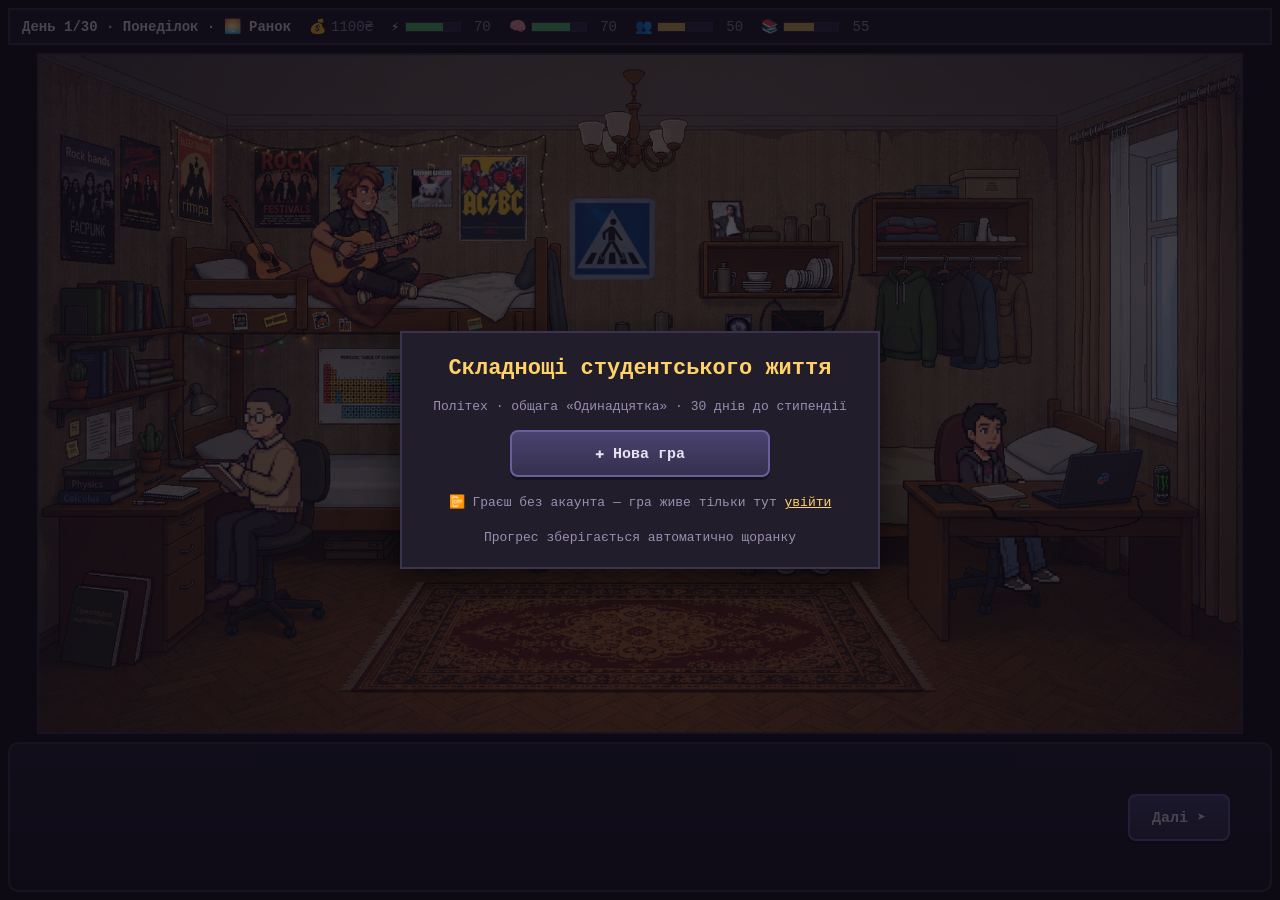
==== commit 565140c6: "Щоденні витрати: гра важча (77% проходжень); симулятор балансу" ====
--- a/index.html
+++ b/index.html
@@ -4,7 +4,7 @@
   <meta charset="UTF-8">
   <meta name="viewport" content="width=device-width, initial-scale=1.0">
   <title>Складнощі студентського життя</title>
-  <!-- ⚠️ ?v=16 — НОМЕР ВЕРСІЇ. Підніми його на одиницю ПІСЛЯ КОЖНОГО
+  <!-- ⚠️ ?v=17 — НОМЕР ВЕРСІЇ. Підніми його на одиницю ПІСЛЯ КОЖНОГО
        оновлення гри (і тут, і в усіх <script> унизу — вони мають бути
        з тим самим числом).
 
@@ -19,7 +19,7 @@
        ⚠️ У цьому коментарі свідомо нема прикладів на кшталт «v=1 і v=2»:
        команда підняття версії (див. PROJECT_HANDOFF.md) міняє ВСІ такі
        числа у файлі, і приклад щоразу перетворювався б на нісенітницю. -->
-  <link rel="stylesheet" href="css/style.css?v=16">
+  <link rel="stylesheet" href="css/style.css?v=17">
 </head>
 <body>
   <div id="game">
@@ -51,22 +51,23 @@
   <div id="overlay" class="hidden"></div>
 
   <!-- Порядок важливий: стан → дані → двигуни → мешканці → сцена → UI → сусіди → цикл -->
-  <script src="js/state.js?v=16"></script>
-  <script src="data/events.js?v=16"></script>
-  <script src="data/quests.js?v=16"></script>
-  <script src="data/force_majeure.js?v=16"></script>
-  <script src="data/shopping.js?v=16"></script>
-  <script src="data/printer.js?v=16"></script>
-  <script src="js/api.js?v=16"></script>
-  <script src="js/ai.js?v=16"></script>
-  <script src="js/minigames.js?v=16"></script>
-  <script src="js/events.js?v=16"></script>
-  <script src="js/boris.js?v=16"></script>
-  <script src="js/characters.js?v=16"></script>
-  <script src="js/props.js?v=16"></script>
-  <script src="js/scene.js?v=16"></script>
-  <script src="js/ui.js?v=16"></script>
-  <script src="js/npc.js?v=16"></script>
-  <script src="js/main.js?v=16"></script>
+  <script src="data/balance.js?v=17"></script>
+  <script src="js/state.js?v=17"></script>
+  <script src="data/events.js?v=17"></script>
+  <script src="data/quests.js?v=17"></script>
+  <script src="data/force_majeure.js?v=17"></script>
+  <script src="data/shopping.js?v=17"></script>
+  <script src="data/printer.js?v=17"></script>
+  <script src="js/api.js?v=17"></script>
+  <script src="js/ai.js?v=17"></script>
+  <script src="js/minigames.js?v=17"></script>
+  <script src="js/events.js?v=17"></script>
+  <script src="js/boris.js?v=17"></script>
+  <script src="js/characters.js?v=17"></script>
+  <script src="js/props.js?v=17"></script>
+  <script src="js/scene.js?v=17"></script>
+  <script src="js/ui.js?v=17"></script>
+  <script src="js/npc.js?v=17"></script>
+  <script src="js/main.js?v=17"></script>
 </body>
 </html>
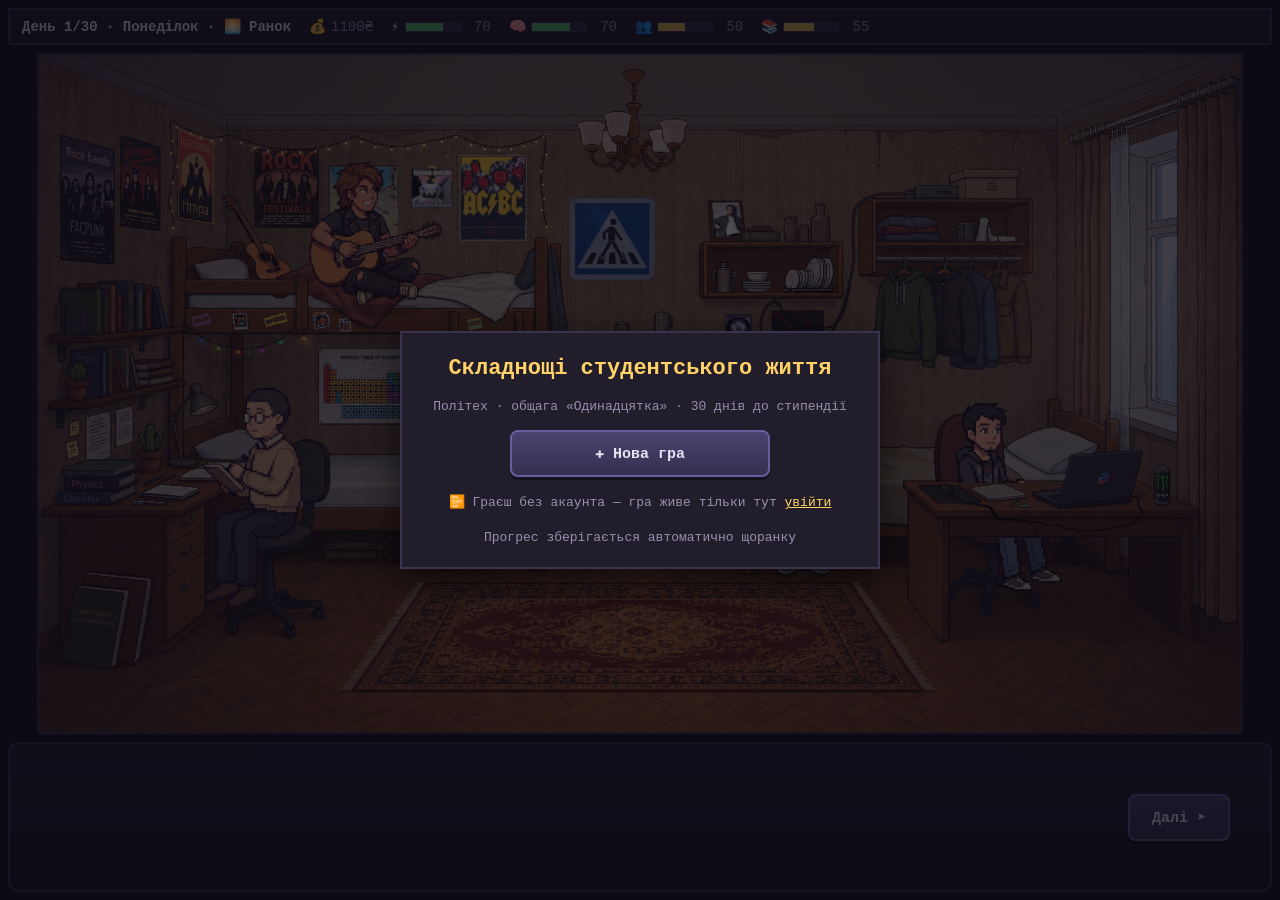
==== commit ed1f2aa5: "Сервер прокидається довше 45 сек: чекаємо 90 і повторюємо спробу" ====
--- a/index.html
+++ b/index.html
@@ -4,7 +4,7 @@
   <meta charset="UTF-8">
   <meta name="viewport" content="width=device-width, initial-scale=1.0">
   <title>Складнощі студентського життя</title>
-  <!-- ⚠️ ?v=17 — НОМЕР ВЕРСІЇ. Підніми його на одиницю ПІСЛЯ КОЖНОГО
+  <!-- ⚠️ ?v=18 — НОМЕР ВЕРСІЇ. Підніми його на одиницю ПІСЛЯ КОЖНОГО
        оновлення гри (і тут, і в усіх <script> унизу — вони мають бути
        з тим самим числом).
 
@@ -19,7 +19,7 @@
        ⚠️ У цьому коментарі свідомо нема прикладів на кшталт «v=1 і v=2»:
        команда підняття версії (див. PROJECT_HANDOFF.md) міняє ВСІ такі
        числа у файлі, і приклад щоразу перетворювався б на нісенітницю. -->
-  <link rel="stylesheet" href="css/style.css?v=17">
+  <link rel="stylesheet" href="css/style.css?v=18">
 </head>
 <body>
   <div id="game">
@@ -51,23 +51,23 @@
   <div id="overlay" class="hidden"></div>
 
   <!-- Порядок важливий: стан → дані → двигуни → мешканці → сцена → UI → сусіди → цикл -->
-  <script src="data/balance.js?v=17"></script>
-  <script src="js/state.js?v=17"></script>
-  <script src="data/events.js?v=17"></script>
-  <script src="data/quests.js?v=17"></script>
-  <script src="data/force_majeure.js?v=17"></script>
-  <script src="data/shopping.js?v=17"></script>
-  <script src="data/printer.js?v=17"></script>
-  <script src="js/api.js?v=17"></script>
-  <script src="js/ai.js?v=17"></script>
-  <script src="js/minigames.js?v=17"></script>
-  <script src="js/events.js?v=17"></script>
-  <script src="js/boris.js?v=17"></script>
-  <script src="js/characters.js?v=17"></script>
-  <script src="js/props.js?v=17"></script>
-  <script src="js/scene.js?v=17"></script>
-  <script src="js/ui.js?v=17"></script>
-  <script src="js/npc.js?v=17"></script>
-  <script src="js/main.js?v=17"></script>
+  <script src="data/balance.js?v=18"></script>
+  <script src="js/state.js?v=18"></script>
+  <script src="data/events.js?v=18"></script>
+  <script src="data/quests.js?v=18"></script>
+  <script src="data/force_majeure.js?v=18"></script>
+  <script src="data/shopping.js?v=18"></script>
+  <script src="data/printer.js?v=18"></script>
+  <script src="js/api.js?v=18"></script>
+  <script src="js/ai.js?v=18"></script>
+  <script src="js/minigames.js?v=18"></script>
+  <script src="js/events.js?v=18"></script>
+  <script src="js/boris.js?v=18"></script>
+  <script src="js/characters.js?v=18"></script>
+  <script src="js/props.js?v=18"></script>
+  <script src="js/scene.js?v=18"></script>
+  <script src="js/ui.js?v=18"></script>
+  <script src="js/npc.js?v=18"></script>
+  <script src="js/main.js?v=18"></script>
 </body>
 </html>
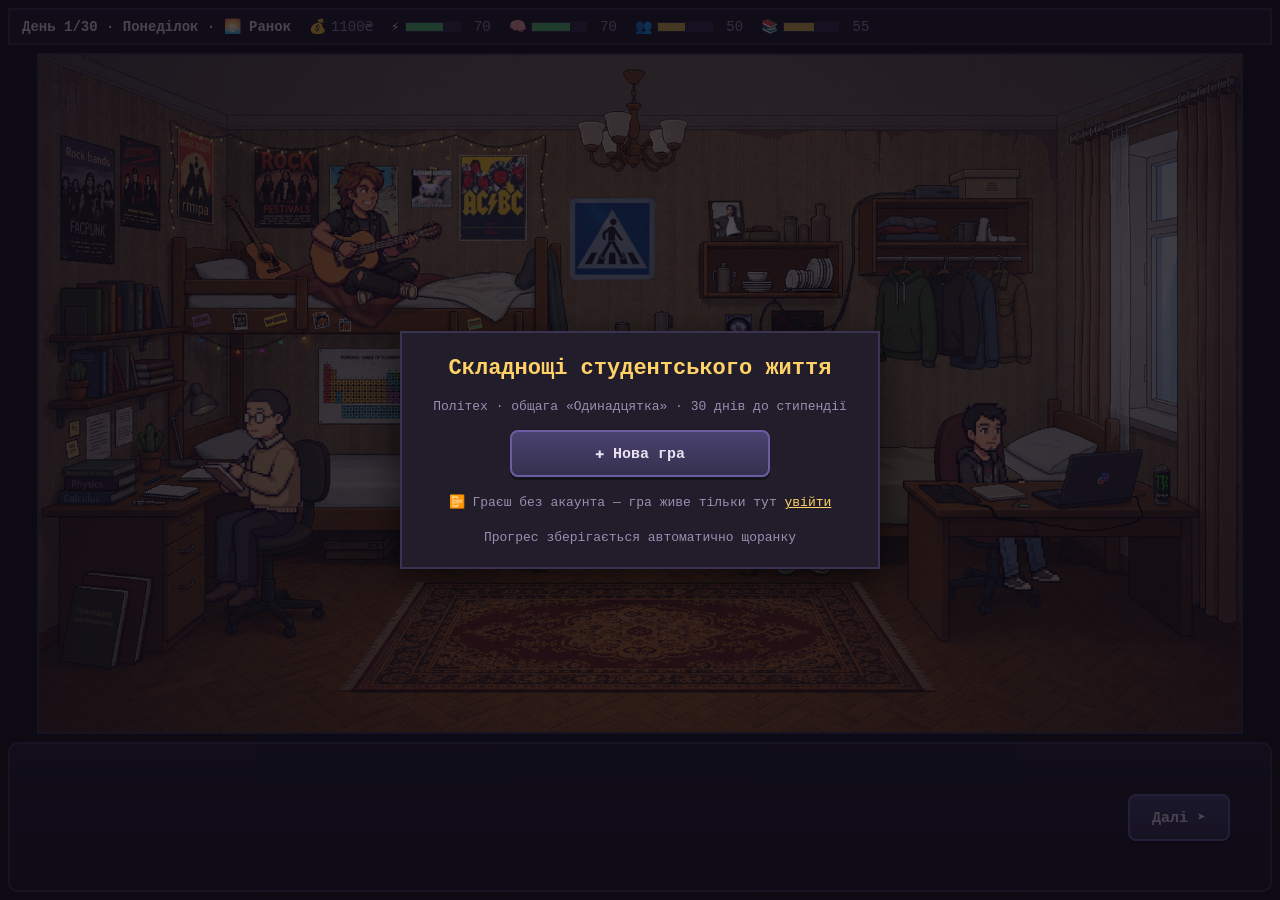
==== commit 78c9e75c: "Будимо сервер одразу при відкритті гри та вікна входу" ====
--- a/index.html
+++ b/index.html
@@ -4,7 +4,7 @@
   <meta charset="UTF-8">
   <meta name="viewport" content="width=device-width, initial-scale=1.0">
   <title>Складнощі студентського життя</title>
-  <!-- ⚠️ ?v=18 — НОМЕР ВЕРСІЇ. Підніми його на одиницю ПІСЛЯ КОЖНОГО
+  <!-- ⚠️ ?v=19 — НОМЕР ВЕРСІЇ. Підніми його на одиницю ПІСЛЯ КОЖНОГО
        оновлення гри (і тут, і в усіх <script> унизу — вони мають бути
        з тим самим числом).
 
@@ -19,7 +19,7 @@
        ⚠️ У цьому коментарі свідомо нема прикладів на кшталт «v=1 і v=2»:
        команда підняття версії (див. PROJECT_HANDOFF.md) міняє ВСІ такі
        числа у файлі, і приклад щоразу перетворювався б на нісенітницю. -->
-  <link rel="stylesheet" href="css/style.css?v=18">
+  <link rel="stylesheet" href="css/style.css?v=19">
 </head>
 <body>
   <div id="game">
@@ -51,23 +51,23 @@
   <div id="overlay" class="hidden"></div>
 
   <!-- Порядок важливий: стан → дані → двигуни → мешканці → сцена → UI → сусіди → цикл -->
-  <script src="data/balance.js?v=18"></script>
-  <script src="js/state.js?v=18"></script>
-  <script src="data/events.js?v=18"></script>
-  <script src="data/quests.js?v=18"></script>
-  <script src="data/force_majeure.js?v=18"></script>
-  <script src="data/shopping.js?v=18"></script>
-  <script src="data/printer.js?v=18"></script>
-  <script src="js/api.js?v=18"></script>
-  <script src="js/ai.js?v=18"></script>
-  <script src="js/minigames.js?v=18"></script>
-  <script src="js/events.js?v=18"></script>
-  <script src="js/boris.js?v=18"></script>
-  <script src="js/characters.js?v=18"></script>
-  <script src="js/props.js?v=18"></script>
-  <script src="js/scene.js?v=18"></script>
-  <script src="js/ui.js?v=18"></script>
-  <script src="js/npc.js?v=18"></script>
-  <script src="js/main.js?v=18"></script>
+  <script src="data/balance.js?v=19"></script>
+  <script src="js/state.js?v=19"></script>
+  <script src="data/events.js?v=19"></script>
+  <script src="data/quests.js?v=19"></script>
+  <script src="data/force_majeure.js?v=19"></script>
+  <script src="data/shopping.js?v=19"></script>
+  <script src="data/printer.js?v=19"></script>
+  <script src="js/api.js?v=19"></script>
+  <script src="js/ai.js?v=19"></script>
+  <script src="js/minigames.js?v=19"></script>
+  <script src="js/events.js?v=19"></script>
+  <script src="js/boris.js?v=19"></script>
+  <script src="js/characters.js?v=19"></script>
+  <script src="js/props.js?v=19"></script>
+  <script src="js/scene.js?v=19"></script>
+  <script src="js/ui.js?v=19"></script>
+  <script src="js/npc.js?v=19"></script>
+  <script src="js/main.js?v=19"></script>
 </body>
 </html>
